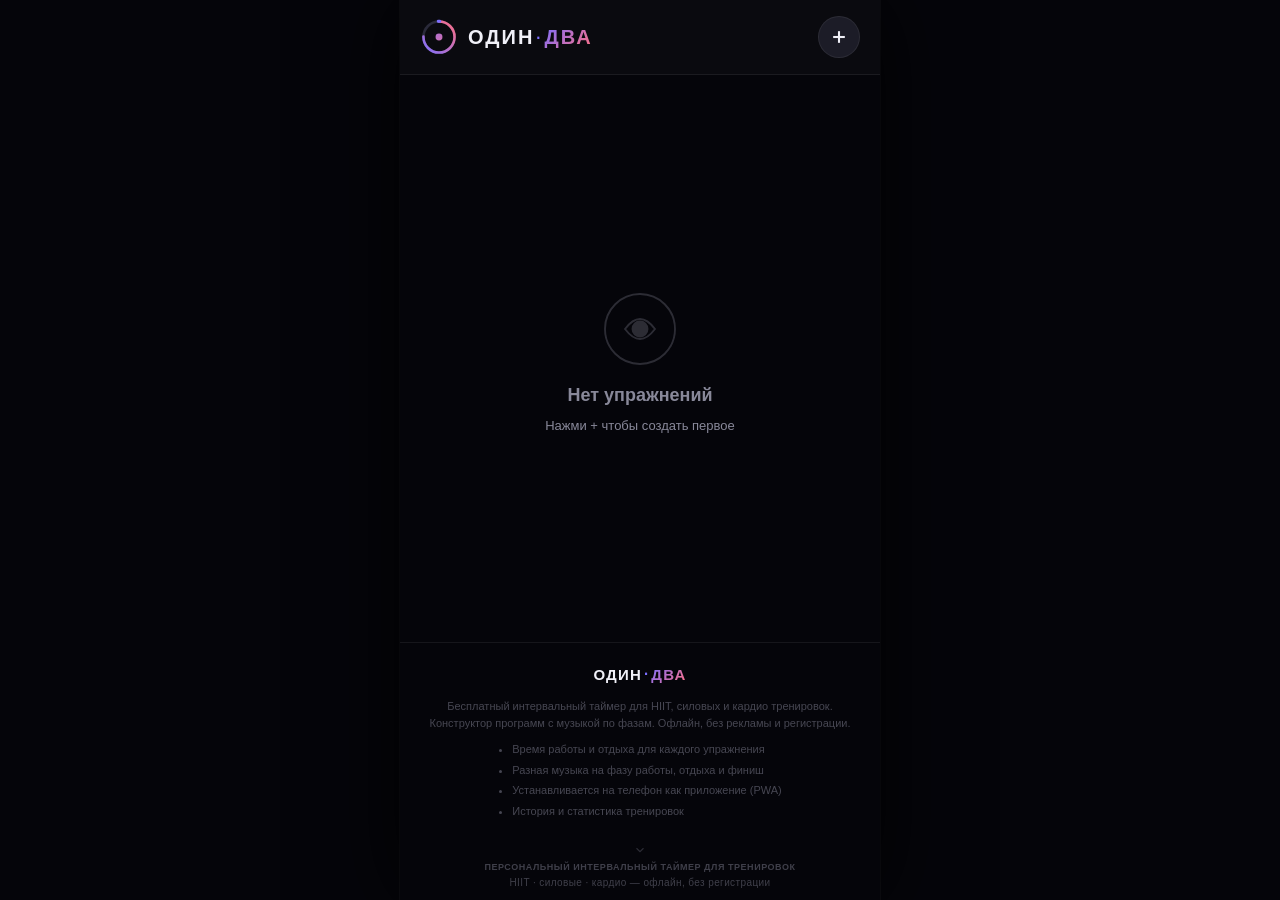
==== index.html @ 0f536227 "fix: bugfixes, SEO improvements, iOS audio — sw v46 SEO: - descriptive title tag with keywords - JSO" ====
<!DOCTYPE html>
<html lang="ru">
<head>
  <meta charset="UTF-8" />
  <meta name="viewport" content="width=device-width, initial-scale=1.0, viewport-fit=cover" />
  <meta name="theme-color" content="#0a0a0f" />
  <meta name="apple-mobile-web-app-capable" content="yes" />
  <meta name="apple-mobile-web-app-status-bar-style" content="black-translucent" />
  <meta name="apple-mobile-web-app-title" content="Один-Два" />
  <meta name="description" content="ОДИН·ДВА — интервальный таймер: один — работа, два — отдых. Конструктор программ HIIT, силовых и кардио, музыка по фазам, прогресс офлайн. Без рекламы и регистрации." />
  <meta name="google-site-verification" content="AfisqJqjGnzUTLMmmJNRxmtT5P44XOKwRR5N_WaB8mk" />
  <link rel="canonical" href="https://odin-dva.ru" />
  <!-- Open Graph -->
  <meta property="og:type" content="website" />
  <meta property="og:url" content="https://odin-dva.ru" />
  <meta property="og:site_name" content="ОДИН·ДВА" />
  <meta property="og:locale" content="ru_RU" />
  <meta property="og:title" content="ОДИН·ДВА — интервальный таймер" />
  <meta property="og:description" content="Один — работа, два — отдых. Конструктор HIIT, силовых и кардио тренировок с музыкой по фазам. Офлайн, без рекламы и регистрации." />
  <meta property="og:image" content="https://odin-dva.ru/icons/og-image.png" />
  <meta property="og:image:width" content="1200" />
  <meta property="og:image:height" content="630" />
  <meta property="og:image:alt" content="ОДИН·ДВА — интервальный таймер" />
  <!-- Twitter / X Card -->
  <meta name="twitter:card" content="summary_large_image" />
  <meta name="twitter:title" content="ОДИН·ДВА — интервальный таймер" />
  <meta name="twitter:description" content="Один — работа, два — отдых. Конструктор HIIT, силовых и кардио тренировок с музыкой по фазам. Без рекламы." />
  <meta name="twitter:image" content="https://odin-dva.ru/icons/og-image.png" />
  <title>ОДИН·ДВА — интервальный таймер для тренировок HIIT</title>
  <link rel="manifest" href="manifest.json" />
  <link rel="icon" type="image/svg+xml" href="icons/favicon.svg" />
  <link rel="icon" type="image/png" sizes="32x32" href="icons/favicon-32.png" />
  <link rel="apple-touch-icon" sizes="180x180" href="icons/icon-180.png" />
  <link rel="stylesheet" href="static/style.css" />
  <script type="application/ld+json">
  {
    "@context": "https://schema.org",
    "@type": "SoftwareApplication",
    "name": "ОДИН·ДВА",
    "alternateName": "Odin-Dva",
    "description": "Персональный интервальный таймер для HIIT, силовых и кардио тренировок. Конструктор программ с музыкой по фазам. Работает офлайн, без рекламы и регистрации.",
    "applicationCategory": "SportsApplication",
    "applicationSubCategory": "Fitness",
    "operatingSystem": "Web, iOS, Android",
    "offers": {
      "@type": "Offer",
      "price": "0",
      "priceCurrency": "RUB"
    },
    "url": "https://odin-dva.ru",
    "inLanguage": "ru",
    "featureList": [
      "Интервальный таймер HIIT",
      "Конструктор тренировок",
      "Музыка по фазам работы и отдыха",
      "Офлайн-режим без интернета",
      "История тренировок",
      "Без регистрации и рекламы"
    ]
  }
  </script>
  <!-- Google Analytics -->
  <script async src="https://www.googletagmanager.com/gtag/js?id=G-1D6J41RLMG"></script>
  <script>
    window.dataLayer = window.dataLayer || [];
    function gtag(){dataLayer.push(arguments);}
    gtag('js', new Date());
    gtag('config', 'G-1D6J41RLMG');
  </script>
</head>
<body>
<div id="app">

  <!-- SCREEN: Home -->
  <div id="screen-home" class="screen active">
    <header class="app-header">
      <div class="app-header-brand">
        <svg class="app-logo-svg" viewBox="0 0 44 44" fill="none" xmlns="http://www.w3.org/2000/svg">
          <!-- outer track -->
          <circle cx="22" cy="22" r="18" stroke="#2a2a3a" stroke-width="3"/>
          <!-- progress arc ~270deg, work color -->
          <circle cx="22" cy="22" r="18"
            stroke="url(#logoGrad)"
            stroke-width="3"
            stroke-linecap="round"
            stroke-dasharray="113.1 113.1"
            stroke-dashoffset="28.3"
            transform="rotate(-90 22 22)"/>
          <!-- center pulse dot -->
          <circle cx="22" cy="22" r="4" fill="url(#logoGrad)"/>
          <!-- crown notch -->
          <rect x="19.5" y="2" width="5" height="3.5" rx="1.5" fill="#7c6fff"/>
          <defs>
            <linearGradient id="logoGrad" x1="4" y1="4" x2="40" y2="40" gradientUnits="userSpaceOnUse">
              <stop offset="0%" stop-color="#7c6fff"/>
              <stop offset="100%" stop-color="#ff6f84"/>
            </linearGradient>
          </defs>
        </svg>
        <h1 class="app-title"><span class="title-one">ОДИН</span><span class="title-dot">·</span><span class="title-two">ДВА</span></h1>
      </div>
      <button class="btn-icon" id="btn-open-create" aria-label="Создать тренировку">
        <svg viewBox="0 0 24 24" fill="none" stroke="currentColor" stroke-width="2.5"><line x1="12" y1="5" x2="12" y2="19"/><line x1="5" y1="12" x2="19" y2="12"/></svg>
      </button>
    </header>

    <div id="workouts-list" class="workouts-list">
      <div class="empty-state" id="empty-state">
        <div class="empty-icon">
          <svg viewBox="0 0 64 64" fill="none" stroke="currentColor" stroke-width="1.5">
            <circle cx="32" cy="32" r="28"/>
            <path d="M20 32 Q32 16 44 32 Q32 48 20 32Z"/>
            <circle cx="32" cy="32" r="6" fill="currentColor"/>
          </svg>
        </div>
        <p>Нет упражнений</p>
        <span>Нажми + чтобы создать первое</span>
      </div>
    </div>
    <div id="install-banner" style="display:none">
      <svg viewBox="0 0 24 24" fill="none" stroke="currentColor" stroke-width="2" width="18" height="18" style="flex-shrink:0;color:var(--accent)"><rect x="2" y="3" width="20" height="14" rx="2"/><polyline points="8 21 12 17 16 21"/></svg>
      <span>Установить как приложение</span>
      <button id="install-btn">Установить</button>
      <button id="install-dismiss" aria-label="Закрыть">✕</button>
    </div>
    <footer class="home-tagline" id="home-tagline" role="button" aria-expanded="false" tabindex="0">
      <div class="tagline-body">
        <span class="tagline-logo-text"><span class="title-one">ОДИН</span><span class="title-dot">·</span><span class="title-two">ДВА</span></span>
        <p>Бесплатный интервальный таймер для HIIT, силовых и кардио тренировок. Конструктор программ с музыкой по фазам. Офлайн, без рекламы и регистрации.</p>
        <ul>
          <li>Время работы и отдыха для каждого упражнения</li>
          <li>Разная музыка на фазу работы, отдыха и финиш</li>
          <li>Устанавливается на телефон как приложение (PWA)</li>
          <li>История и статистика тренировок</li>
        </ul>
      </div>
      <div class="tagline-peek">
        <svg class="tagline-chevron" viewBox="0 0 24 24" fill="none" stroke="currentColor" stroke-width="2" width="14" height="14"><polyline points="18 15 12 9 6 15"/></svg>
        <span>Персональный интервальный таймер для тренировок</span>
        <span>HIIT&nbsp;·&nbsp;силовые&nbsp;·&nbsp;кардио&nbsp;—&nbsp;офлайн, без регистрации</span>
      </div>
    </footer>
  </div>

  <!-- Action sheet for + button -->
  <div class="sheet-overlay" id="settings-overlay" style="display:none">
    <div class="bottom-sheet" id="settings-sheet">
      <div class="sheet-handle"></div>
      <button class="sheet-btn" id="settings-new-workout">
        <svg viewBox="0 0 24 24" fill="none" stroke="currentColor" stroke-width="2" width="20" height="20"><line x1="12" y1="5" x2="12" y2="19"/><line x1="5" y1="12" x2="19" y2="12"/></svg>
        Новая тренировка
      </button>
      <button class="sheet-btn" id="settings-import">
        <svg viewBox="0 0 24 24" fill="none" stroke="currentColor" stroke-width="2" width="20" height="20"><path d="M21 15v4a2 2 0 0 1-2 2H5a2 2 0 0 1-2-2v-4"/><polyline points="7 10 12 15 17 10"/><line x1="12" y1="15" x2="12" y2="3"/></svg>
        Импорт тренировок
      </button>
      <input type="file" id="settings-import-file" accept=".json" style="display:none">
      <button class="sheet-btn sheet-btn-cancel" id="settings-cancel">Отмена</button>
    </div>
  </div>

  <!-- SCREEN: Detail -->
  <div id="screen-detail" class="screen">
    <header class="app-header">
      <button class="btn-back" id="btn-back-detail" aria-label="Назад">
        <svg viewBox="0 0 24 24" fill="none" stroke="currentColor" stroke-width="2.5"><polyline points="15 18 9 12 15 6"/></svg>
      </button>
      <h2 id="detail-title">Упражнение</h2>
      <button class="btn-icon" id="btn-detail-gear" aria-label="Настройки">
        <svg viewBox="0 0 24 24" fill="none" stroke="currentColor" stroke-width="2">
          <circle cx="12" cy="12" r="3"/>
          <path d="M19.4 15a1.65 1.65 0 0 0 .33 1.82l.06.06a2 2 0 0 1-2.83 2.83l-.06-.06a1.65 1.65 0 0 0-1.82-.33 1.65 1.65 0 0 0-1 1.51V21a2 2 0 0 1-4 0v-.09A1.65 1.65 0 0 0 9 19.4a1.65 1.65 0 0 0-1.82.33l-.06.06a2 2 0 0 1-2.83-2.83l.06-.06A1.65 1.65 0 0 0 4.68 15a1.65 1.65 0 0 0-1.51-1H3a2 2 0 0 1 0-4h.09A1.65 1.65 0 0 0 4.6 9a1.65 1.65 0 0 0-.33-1.82l-.06-.06a2 2 0 0 1 2.83-2.83l.06.06A1.65 1.65 0 0 0 9 4.68a1.65 1.65 0 0 0 1-1.51V3a2 2 0 0 1 4 0v.09a1.65 1.65 0 0 0 1 1.51 1.65 1.65 0 0 0 1.82-.33l.06-.06a2 2 0 0 1 2.83 2.83l-.06.06A1.65 1.65 0 0 0 19.4 9a1.65 1.65 0 0 0 1.51 1H21a2 2 0 0 1 0 4h-.09a1.65 1.65 0 0 0-1.51 1z"/>
        </svg>
      </button>
    </header>

    <div class="detail-scroll">
      <div class="detail-section-label">Упражнения</div>
      <div id="detail-exercises" class="detail-exercises"></div>
    </div>

    <div class="detail-footer">
      <button class="btn-start" id="btn-start-workout">
        <svg viewBox="0 0 24 24" fill="currentColor" width="22" height="22"><polygon points="5 3 19 12 5 21 5 3"/></svg>
        Начать
      </button>
    </div>
  </div>

  <!-- BOTTOM SHEET: Gear menu -->
  <div class="sheet-overlay" id="sheet-overlay" style="display:none">
    <div class="bottom-sheet" id="bottom-sheet">
      <div class="sheet-handle"></div>
      <button class="sheet-btn" id="sheet-edit">
        <svg viewBox="0 0 24 24" fill="none" stroke="currentColor" stroke-width="2" width="20" height="20"><path d="M11 4H4a2 2 0 0 0-2 2v14a2 2 0 0 0 2 2h14a2 2 0 0 0 2-2v-7"/><path d="M18.5 2.5a2.121 2.121 0 0 1 3 3L12 15l-4 1 1-4 9.5-9.5z"/></svg>
        Редактировать
      </button>
      <button class="sheet-btn" id="sheet-duplicate">
        <svg viewBox="0 0 24 24" fill="none" stroke="currentColor" stroke-width="2" width="20" height="20"><rect x="9" y="9" width="13" height="13" rx="2"/><path d="M5 15H4a2 2 0 0 1-2-2V4a2 2 0 0 1 2-2h9a2 2 0 0 1 2 2v1"/></svg>
        Дублировать
      </button>
      <button class="sheet-btn" id="sheet-share">
        <svg viewBox="0 0 24 24" fill="none" stroke="currentColor" stroke-width="2" width="20" height="20"><circle cx="18" cy="5" r="3"/><circle cx="6" cy="12" r="3"/><circle cx="18" cy="19" r="3"/><line x1="8.59" y1="13.51" x2="15.42" y2="17.49"/><line x1="15.41" y1="6.51" x2="8.59" y2="10.49"/></svg>
        Поделиться
      </button>
      <button class="sheet-btn" id="sheet-export">
        <svg viewBox="0 0 24 24" fill="none" stroke="currentColor" stroke-width="2" width="20" height="20"><path d="M21 15v4a2 2 0 0 1-2 2H5a2 2 0 0 1-2-2v-4"/><polyline points="17 8 12 3 7 8"/><line x1="12" y1="3" x2="12" y2="15"/></svg>
        Экспортировать
      </button>
      <button class="sheet-btn sheet-btn-danger" id="sheet-delete">
        <svg viewBox="0 0 24 24" fill="none" stroke="currentColor" stroke-width="2" width="20" height="20"><polyline points="3 6 5 6 21 6"/><path d="M19 6l-1 14H6L5 6"/><path d="M10 11v6M14 11v6"/></svg>
        Удалить тренировку
      </button>
      <button class="sheet-btn sheet-btn-cancel" id="sheet-cancel">Отмена</button>
    </div>
  </div>

  <!-- SCREEN: Create Workout -->
  <div id="screen-create" class="screen">
    <header class="app-header">
      <button class="btn-back" id="btn-back-create" aria-label="Назад">
        <svg viewBox="0 0 24 24" fill="none" stroke="currentColor" stroke-width="2.5"><polyline points="15 18 9 12 15 6"/></svg>
      </button>
      <h2 id="create-screen-title">Новая тренировка</h2>
      <button class="btn-text" id="btn-save-workout">Сохранить</button>
    </header>

    <div class="form-scroll">
      <div class="form-section">
        <label class="form-label">Название тренировки</label>
        <input type="text" id="workout-name" class="form-input" placeholder="Например: Утренняя зарядка" />
      </div>

      <div class="form-section">
        <div class="section-header">
          <label class="form-label">Упражнения</label>
          <button class="btn-small" id="btn-add-exercise">+ Добавить</button>
        </div>
        <div id="exercises-list" class="exercises-list">
          <!-- динамически -->
        </div>
      </div>

      <div class="form-section">
        <label class="form-label">Время</label>
        <div class="timer-settings">
          <div class="setting-row">
            <span>Подготовка</span>
            <div class="stepper">
              <button class="step-btn" data-target="prepTime" data-dir="-1">−</button>
              <span id="val-prepTime">3</span>
              <button class="step-btn" data-target="prepTime" data-dir="1">+</button>
            </div>
          </div>
        </div>
      </div>

      <div class="form-section">
        <div class="music-section-hdr">
          <span class="form-label">Музыка</span>
          <span class="toggle-beep-label">Только бип</span>
          <label class="toggle-switch" title="Только бип">
            <input type="checkbox" id="music-disabled-toggle">
            <span class="toggle-knob"></span>
          </label>
        </div>
        <div class="music-phases" id="music-phases-wrap">

          <div class="music-phase-row">
            <span class="music-phase-label">Работа</span>
            <div class="music-picker">
              <label class="music-pick-btn" for="music-file-input-work">
                <svg viewBox="0 0 24 24" fill="none" stroke="currentColor" stroke-width="2" width="16" height="16"><path d="M21 15v4a2 2 0 0 1-2 2H5a2 2 0 0 1-2-2v-4"/><polyline points="17 8 12 3 7 8"/><line x1="12" y1="3" x2="12" y2="15"/></svg>
                Файл
              </label>
              <input type="file" id="music-file-input-work" accept="audio/*" style="display:none" />
              <div class="music-track-info" id="music-track-info-work" style="display:none">
                <button class="music-preview-btn" id="music-preview-btn-work" aria-label="Прослушать">
                  <svg class="icon-play" viewBox="0 0 24 24" fill="currentColor" width="14" height="14"><polygon points="5 3 19 12 5 21 5 3"/></svg>
                  <svg class="icon-stop" viewBox="0 0 24 24" fill="currentColor" width="14" height="14" style="display:none"><rect x="4" y="4" width="16" height="16" rx="2"/></svg>
                </button>
                <span id="music-track-name-work"></span>
                <button class="music-remove-btn" id="music-remove-btn-work" aria-label="Удалить музыку">✕</button>
              </div>
            </div>
            <button class="music-phase-mute" id="music-mute-work" title="Тишина на этой фазе" aria-label="Тишина">
              <svg class="icon-sound" viewBox="0 0 24 24" fill="none" stroke="currentColor" stroke-width="2" width="16" height="16"><polygon points="11 5 6 9 2 9 2 15 6 15 11 19 11 5"/><path d="M15.54 8.46a5 5 0 0 1 0 7.07"/></svg>
              <svg class="icon-mute" viewBox="0 0 24 24" fill="none" stroke="currentColor" stroke-width="2" width="16" height="16"><polygon points="11 5 6 9 2 9 2 15 6 15 11 19 11 5"/><line x1="23" y1="9" x2="17" y2="15"/><line x1="17" y1="9" x2="23" y2="15"/></svg>
            </button>
          </div>

          <div class="music-phase-row">
            <span class="music-phase-label">Отдых</span>
            <div class="music-picker">
              <label class="music-pick-btn" for="music-file-input-rest">
                <svg viewBox="0 0 24 24" fill="none" stroke="currentColor" stroke-width="2" width="16" height="16"><path d="M21 15v4a2 2 0 0 1-2 2H5a2 2 0 0 1-2-2v-4"/><polyline points="17 8 12 3 7 8"/><line x1="12" y1="3" x2="12" y2="15"/></svg>
                Файл
              </label>
              <input type="file" id="music-file-input-rest" accept="audio/*" style="display:none" />
              <div class="music-track-info" id="music-track-info-rest" style="display:none">
                <button class="music-preview-btn" id="music-preview-btn-rest" aria-label="Прослушать">
                  <svg class="icon-play" viewBox="0 0 24 24" fill="currentColor" width="14" height="14"><polygon points="5 3 19 12 5 21 5 3"/></svg>
                  <svg class="icon-stop" viewBox="0 0 24 24" fill="currentColor" width="14" height="14" style="display:none"><rect x="4" y="4" width="16" height="16" rx="2"/></svg>
                </button>
                <span id="music-track-name-rest"></span>
                <button class="music-remove-btn" id="music-remove-btn-rest" aria-label="Удалить музыку">✕</button>
              </div>
            </div>
            <button class="music-phase-mute" id="music-mute-rest" title="Тишина на этой фазе" aria-label="Тишина">
              <svg class="icon-sound" viewBox="0 0 24 24" fill="none" stroke="currentColor" stroke-width="2" width="16" height="16"><polygon points="11 5 6 9 2 9 2 15 6 15 11 19 11 5"/><path d="M15.54 8.46a5 5 0 0 1 0 7.07"/></svg>
              <svg class="icon-mute" viewBox="0 0 24 24" fill="none" stroke="currentColor" stroke-width="2" width="16" height="16"><polygon points="11 5 6 9 2 9 2 15 6 15 11 19 11 5"/><line x1="23" y1="9" x2="17" y2="15"/><line x1="17" y1="9" x2="23" y2="15"/></svg>
            </button>
          </div>

          <div class="music-phase-row">
            <span class="music-phase-label">Финиш</span>
            <div class="music-picker">
              <label class="music-pick-btn" for="music-file-input-fin">
                <svg viewBox="0 0 24 24" fill="none" stroke="currentColor" stroke-width="2" width="16" height="16"><path d="M21 15v4a2 2 0 0 1-2 2H5a2 2 0 0 1-2-2v-4"/><polyline points="17 8 12 3 7 8"/><line x1="12" y1="3" x2="12" y2="15"/></svg>
                Файл
              </label>
              <input type="file" id="music-file-input-fin" accept="audio/*" style="display:none" />
              <div class="music-track-info" id="music-track-info-fin" style="display:none">
                <button class="music-preview-btn" id="music-preview-btn-fin" aria-label="Прослушать">
                  <svg class="icon-play" viewBox="0 0 24 24" fill="currentColor" width="14" height="14"><polygon points="5 3 19 12 5 21 5 3"/></svg>
                  <svg class="icon-stop" viewBox="0 0 24 24" fill="currentColor" width="14" height="14" style="display:none"><rect x="4" y="4" width="16" height="16" rx="2"/></svg>
                </button>
                <span id="music-track-name-fin"></span>
                <button class="music-remove-btn" id="music-remove-btn-fin" aria-label="Удалить музыку">✕</button>
              </div>
            </div>
            <button class="music-phase-mute" id="music-mute-fin" title="Тишина на этой фазе" aria-label="Тишина">
              <svg class="icon-sound" viewBox="0 0 24 24" fill="none" stroke="currentColor" stroke-width="2" width="16" height="16"><polygon points="11 5 6 9 2 9 2 15 6 15 11 19 11 5"/><path d="M15.54 8.46a5 5 0 0 1 0 7.07"/></svg>
              <svg class="icon-mute" viewBox="0 0 24 24" fill="none" stroke="currentColor" stroke-width="2" width="16" height="16"><polygon points="11 5 6 9 2 9 2 15 6 15 11 19 11 5"/><line x1="23" y1="9" x2="17" y2="15"/><line x1="17" y1="9" x2="23" y2="15"/></svg>
            </button>
          </div>

        </div>
      </div>

    </div>
  </div>

  <!-- SCREEN: Timer -->
  <div id="screen-timer" class="screen">
    <header class="timer-header">
      <button class="btn-back btn-back-timer" id="btn-stop-timer" aria-label="Стоп">
        <svg viewBox="0 0 24 24" fill="none" stroke="currentColor" stroke-width="2.5"><polyline points="15 18 9 12 15 6"/></svg>
      </button>
      <h2 id="timer-workout-name">Тренировка</h2>
      <div class="timer-progress-text" id="timer-round-label">Раунд 1/5</div>
    </header>

    <!-- Center zone -->
    <div class="timer-center">

    <!-- Exercise label -->
    <div class="exercise-label" id="exercise-label">
      <span id="exercise-name">Приседания</span>
      <span class="phase-badge" id="phase-badge">РАБОТА</span>
    </div>

    <!-- Interval dots -->
    <div class="intervals-track" id="intervals-track">
      <!-- динамически -->
    </div>

    <!-- Main circle tap area -->
    <div class="circle-container" id="circle-tap" role="button" aria-label="Tap to start/stop">
      <svg class="circle-svg" viewBox="0 0 280 280" id="circle-svg">
        <!-- Background track -->
        <circle class="circle-bg" cx="140" cy="140" r="120"/>
        <!-- Progress arc -->
        <circle class="circle-progress" id="circle-progress" cx="140" cy="140" r="120"
          stroke-dasharray="753.98"
          stroke-dashoffset="753.98"
          transform="rotate(-90 140 140)"/>
        <!-- Pulse ring -->
        <circle class="circle-pulse" id="circle-pulse" cx="140" cy="140" r="120"/>
      </svg>

      <div class="circle-content">
        <div class="circle-time" id="circle-time">TAP</div>
        <div class="circle-sub" id="circle-sub">чтобы начать</div>
      </div>
    </div> <!-- /.circle-container -->

    </div> <!-- /.timer-center -->

    <!-- Skip button -->
    <div class="timer-skip-wrap" id="timer-skip-wrap" style="display:none">
      <button class="btn-skip-phase" id="btn-skip-phase" aria-label="Следующий интервал">
        <svg viewBox="0 0 24 24" fill="currentColor" width="28" height="28"><path d="M6 18l8.5-6L6 6v12zm2-8.14L11.03 12 8 14.14V9.86zM16 6h2v12h-2z"/></svg>
      </button>
    </div>

    <!-- Prep overlay -->
    <div class="prep-overlay" id="prep-overlay" style="display:none">
      <div class="prep-count" id="prep-count">3</div>
      <div class="prep-label">ГОТОВЬСЯ</div>
    </div>
  </div>

  <!-- SCREEN: Results -->
  <div id="screen-results" class="screen">
    <div class="results-container">
      <div class="confetti-area" id="confetti-area"></div>

      <div class="trophy-icon">🏆</div>
      <h2 class="results-title">Отлично!</h2>
      <p class="results-subtitle" id="results-subtitle">Тренировка завершена</p>

      <div class="results-stats">
        <div class="stat-card">
          <span class="stat-value" id="res-exercises">0</span>
          <span class="stat-label">Упражнений</span>
        </div>
        <div class="stat-card">
          <span class="stat-value" id="res-time">0:00</span>
          <span class="stat-label">Время</span>
        </div>
      </div>

      <div class="results-log" id="results-log">
        <!-- лог интервалов -->
      </div>

      <button class="btn-primary" id="btn-results-home">На главную</button>
    </div>
  </div>

  <!-- SCREEN: Progress Detail -->
  <div id="screen-progress-detail" class="screen">
    <header class="app-header">
      <button class="btn-back" id="btn-back-progress" aria-label="Назад">
        <svg viewBox="0 0 24 24" fill="none" stroke="currentColor" stroke-width="2.5"><polyline points="15 18 9 12 15 6"/></svg>
      </button>
      <div class="pdet-header-title">
        <span id="pdet-header-icon">💪</span>
        <span id="pdet-header-name">Тренировка</span>
      </div>
      <div style="width:40px"></div>
    </header>
    <div class="pdet-scroll">
      <div class="pdet-summary-row">
        <div class="pdet-sum-item">
          <span class="pdet-sum-value" id="pdet-sum-sessions">0</span>
          <span class="pdet-sum-label">сессий</span>
        </div>
        <div class="pdet-sum-divider"></div>
        <div class="pdet-sum-item">
          <span class="pdet-sum-value" id="pdet-sum-time">—</span>
          <span class="pdet-sum-label">итого</span>
        </div>
        <div class="pdet-sum-divider"></div>
        <div class="pdet-sum-item">
          <span class="pdet-sum-value" id="pdet-sum-ex">0</span>
          <span class="pdet-sum-label">упражнений</span>
        </div>
      </div>

      <div class="pdet-table-wrap">
        <table class="pdet-table">
          <thead>
            <tr>
              <th>Дата</th>
              <th class="pdet-th-num">Время</th>
              <th class="pdet-th-num">Упр.</th>
              <th class="pdet-th-del"></th>
            </tr>
          </thead>
          <tbody id="pdet-tbody"></tbody>
        </table>
      </div>
    </div>
  </div>

  <!-- TICK FLASH -->
  <div id="tick-flash"></div>

  <!-- CONFIRM DIALOG -->
  <div class="confirm-overlay" id="confirm-overlay" style="display:none">
    <div class="confirm-dialog">
      <p class="confirm-msg" id="confirm-msg">Удалить?</p>
      <div class="confirm-actions">
        <button class="confirm-btn-cancel" id="confirm-cancel">Отмена</button>
        <button class="confirm-btn-ok" id="confirm-ok">Удалить</button>
      </div>
    </div>
  </div>

</div>
  <div id="toast" aria-live="polite"></div>

  <noscript>
    <p>ОДИН·ДВА — интервальный таймер для HIIT и силовых тренировок. Офлайн, без рекламы. Сайт: https://odin-dva.ru</p>
  </noscript>

  <script src="static/app.js"></script>
  <script>
    (function () {
      var footer = document.getElementById('home-tagline');
      var closeTimer;

      function openTagline() {
        footer.classList.add('open');
        footer.setAttribute('aria-expanded', 'true');
        clearTimeout(closeTimer);
        closeTimer = setTimeout(closeTagline, 9000);
      }

      function closeTagline() {
        footer.classList.remove('open');
        footer.setAttribute('aria-expanded', 'false');
      }

      footer.addEventListener('click', function () {
        if (footer.classList.contains('open')) {
          clearTimeout(closeTimer);
          closeTagline();
        } else {
          openTagline();
        }
      });

      footer.addEventListener('keydown', function (e) {
        if (e.key === 'Enter' || e.key === ' ') { e.preventDefault(); footer.click(); }
      });

      if (!localStorage.getItem('tagline-seen')) {
        localStorage.setItem('tagline-seen', '1');
        setTimeout(openTagline, 900);
      }
    })();
  </script>
</body>
</html>
---- static/style.css ----
/* ===== RESET & BASE ===== */
*, *::before, *::after { box-sizing: border-box; margin: 0; padding: 0; }

:root {
  --bg: #0a0a0f;
  --surface: #13131a;
  --surface2: #1c1c27;
  --border: #ffffff12;
  --accent: #7c6fff;
  --accent2: #ff6f84;
  --work-color: #7c6fff;
  --rest-color: #4ecdc4;
  --prep-color: #ff8c42;
  --text: #f0f0f8;
  --text-muted: #888899;
  --radius: 16px;
  --safe-top: env(safe-area-inset-top, 0px);
  --safe-bottom: env(safe-area-inset-bottom, 0px);
}

html, body {
  height: 100%;
  background: var(--bg);
  color: var(--text);
  font-family: -apple-system, BlinkMacSystemFont, 'Segoe UI', sans-serif;
  overflow: hidden;
  -webkit-tap-highlight-color: transparent;
  user-select: none;
}

/* ===== APP CONTAINER ===== */
#app {
  position: fixed;
  top: 0;
  bottom: 0;
  left: 50%;
  transform: translateX(-50%);
  width: 100%;
  max-width: 480px;
  overflow: hidden;
}

/* ===== SCREENS ===== */
.screen {
  position: absolute;
  inset: 0;
  display: flex;
  flex-direction: column;
  padding-top: var(--safe-top);
  padding-bottom: var(--safe-bottom);
  transform: translateX(100%);
  opacity: 0;
  transition: transform 0.38s cubic-bezier(0.4, 0, 0.2, 1), opacity 0.38s ease;
  pointer-events: none;
  overflow: hidden;
}

.screen.active {
  transform: translateX(0);
  opacity: 1;
  pointer-events: all;
}

.screen.slide-out {
  transform: translateX(-40%);
  opacity: 0;
}

/* ===== HEADER ===== */
.app-header {
  display: flex;
  align-items: center;
  justify-content: space-between;
  padding: 16px 20px;
  background: var(--bg);
  border-bottom: 1px solid var(--border);
  flex-shrink: 0;
  gap: 12px;
}

.app-header-brand {
  display: flex;
  align-items: center;
  gap: 10px;
}

.app-logo-svg {
  width: 38px;
  height: 38px;
  flex-shrink: 0;
}

/* kept for other screens that still use .app-title */
.app-title {
  font-size: 20px;
  font-weight: 900;
  letter-spacing: 2px;
  line-height: 1;
}
.title-one { color: var(--text); }
.title-dot {
  color: var(--accent);
  font-weight: 300;
  margin: 0 1px;
  font-size: 22px;
}
.title-two {
  background: linear-gradient(135deg, var(--accent), var(--accent2));
  -webkit-background-clip: text;
  -webkit-text-fill-color: transparent;
  background-clip: text;
}

.btn-icon {
  background: var(--surface2);
  border: 1px solid var(--border);
  color: var(--text);
  width: 42px;
  height: 42px;
  border-radius: 50%;
  display: flex;
  align-items: center;
  justify-content: center;
  cursor: pointer;
  transition: background 0.2s, transform 0.15s;
  flex-shrink: 0;
}

.btn-icon:active { transform: scale(0.9); }
.btn-icon svg { width: 20px; height: 20px; }

.btn-back {
  background: none;
  border: none;
  color: var(--text-muted);
  cursor: pointer;
  padding: 6px;
  border-radius: 8px;
  display: flex;
  align-items: center;
  transition: color 0.2s, transform 0.15s;
}
.btn-back:active { transform: scale(0.9); }
.btn-back svg { width: 24px; height: 24px; }

.btn-text {
  background: var(--accent);
  border: none;
  color: #fff;
  font-size: 14px;
  font-weight: 700;
  padding: 8px 16px;
  border-radius: 20px;
  cursor: pointer;
  transition: opacity 0.2s, transform 0.15s;
  letter-spacing: 0.3px;
}
.btn-text:active { transform: scale(0.95); opacity: 0.85; }

/* ===== HOME ===== */
.workouts-list {
  flex: 1;
  overflow-y: auto;
  padding: 16px;
  -webkit-overflow-scrolling: touch;
}

.empty-state {
  display: flex;
  flex-direction: column;
  align-items: center;
  justify-content: center;
  height: 60vh;
  gap: 12px;
  color: var(--text-muted);
}

.empty-icon svg {
  width: 80px;
  height: 80px;
  opacity: 0.3;
}

.empty-state p { font-size: 18px; font-weight: 600; color: var(--text-muted); }
.empty-state span { font-size: 13px; }

/* ===== INSTALL BANNER ===== */
/* ===== TOAST ===== */
#toast {
  position: fixed;
  bottom: calc(var(--safe-bottom) + 80px);
  left: 50%;
  transform: translateX(-50%) translateY(20px);
  background: var(--surface);
  border: 1px solid var(--border);
  border-radius: 12px;
  padding: 10px 18px;
  font-size: 13px;
  font-weight: 600;
  color: var(--text);
  white-space: nowrap;
  pointer-events: none;
  opacity: 0;
  transition: opacity 0.22s ease, transform 0.22s ease;
  z-index: 9999;
  box-shadow: 0 4px 20px rgba(0,0,0,0.35);
}
#toast.toast-show {
  opacity: 1;
  transform: translateX(-50%) translateY(0);
}

/* ===== MUSIC PHASE MUTE ===== */
.music-phase-mute {
  background: none;
  border: 1px solid var(--border);
  border-radius: 8px;
  padding: 7px 9px;
  cursor: pointer;
  color: var(--text-muted);
  display: flex;
  align-items: center;
  flex-shrink: 0;
  transition: border-color 0.15s, color 0.15s, background 0.15s;
}
.music-phase-mute .icon-mute { display: none; }
.music-phase-mute.muted {
  border-color: var(--accent2);
  color: var(--accent2);
  background: rgba(255,82,82,0.08);
}
.music-phase-mute.muted .icon-sound { display: none; }
.music-phase-mute.muted .icon-mute  { display: block; }

#install-banner {
  display: flex;
  align-items: center;
  gap: 10px;
  padding: 10px 16px;
  background: var(--surface);
  border-top: 1px solid var(--border);
  flex-shrink: 0;
}
#install-banner span {
  flex: 1;
  font-size: 13px;
  font-weight: 600;
  color: var(--text);
}
#install-btn {
  background: var(--accent);
  color: #fff;
  border: none;
  border-radius: 8px;
  padding: 7px 13px;
  font-size: 13px;
  font-weight: 700;
  cursor: pointer;
  white-space: nowrap;
}
#install-btn:active { opacity: 0.85; }
#install-dismiss {
  background: none;
  border: none;
  color: var(--text-muted);
  font-size: 17px;
  line-height: 1;
  cursor: pointer;
  padding: 4px;
  opacity: 0.6;
}

/* ===== HOME TAGLINE ===== */
.home-tagline {
  flex-shrink: 0;
  border-top: 1px solid var(--border);
  cursor: pointer;
  -webkit-tap-highlight-color: transparent;
}

/* expandable body — hidden by default */
.tagline-body {
  max-height: 0;
  overflow: hidden;
  transition: max-height 0.45s ease;
  padding: 0 16px;
  color: rgba(136, 136, 153, 0.5);
  font-size: 11px;
  line-height: 1.6;
  text-align: center;
}
.home-tagline.open .tagline-body {
  max-height: 320px;
}
.tagline-logo-text {
  display: block;
  margin: 12px 0 8px;
  font-size: 15px;
  font-weight: 700;
  letter-spacing: 0.08em;
}
.tagline-body p {
  margin: 0 0 8px;
}
.tagline-body ul {
  display: inline-block;
  margin: 0 0 12px;
  padding-left: 14px;
  text-align: left;
}
.tagline-body li { margin-bottom: 3px; }

/* always-visible peek row */
.tagline-peek {
  display: flex;
  flex-direction: column;
  align-items: center;
  gap: 2px;
  padding: 8px 16px calc(10px + var(--safe-bottom));
  text-align: center;
}
.tagline-peek span {
  font-size: 10px;
  color: rgba(136, 136, 153, 0.45);
  letter-spacing: 0.04em;
  line-height: 1.4;
  user-select: none;
}
.tagline-peek span:first-of-type {
  font-weight: 600;
  letter-spacing: 0.06em;
  text-transform: uppercase;
  font-size: 9px;
}
.tagline-chevron {
  color: rgba(136, 136, 153, 0.3);
  transition: transform 0.35s ease;
  margin-bottom: 2px;
}
.home-tagline.open .tagline-chevron {
  transform: rotate(180deg);
}

.workout-card {
  background: var(--surface);
  border: 1px solid var(--border);
  border-radius: var(--radius);
  padding: 16px;
  margin-bottom: 12px;
  display: flex;
  align-items: center;
  gap: 14px;
  cursor: pointer;
  transition: background 0.2s, transform 0.15s;
  animation: slideUp 0.35s cubic-bezier(0.4,0,0.2,1) both;
}

.workout-card:active { transform: scale(0.98); background: var(--surface2); }

@keyframes slideUp {
  from { opacity: 0; transform: translateY(20px); }
  to   { opacity: 1; transform: translateY(0); }
}

.workout-card-icon {
  width: 48px;
  height: 48px;
  border-radius: 14px;
  background: linear-gradient(135deg, var(--accent) 0%, var(--accent2) 100%);
  display: flex;
  align-items: center;
  justify-content: center;
  color: white;
  flex-shrink: 0;
}

.workout-card-info { flex: 1; min-width: 0; }
.workout-card-name { font-weight: 700; font-size: 16px; margin-bottom: 4px; white-space: nowrap; overflow: hidden; text-overflow: ellipsis; }
.workout-card-meta { font-size: 12px; color: var(--text-muted); }

.workout-card-arrow { color: var(--text-muted); }
.workout-card-arrow svg { width: 18px; height: 18px; }

.card-actions {
  display: flex;
  gap: 8px;
  flex-shrink: 0;
}

.btn-card-del {
  background: none;
  border: none;
  color: var(--accent2);
  opacity: 0.6;
  cursor: pointer;
  padding: 4px;
  border-radius: 6px;
}
.btn-card-del:active { opacity: 1; }
.btn-card-del svg { width: 18px; height: 18px; }

/* ===== CREATE FORM ===== */
.form-scroll {
  flex: 1;
  overflow-y: auto;
  padding: 20px 16px;
  overscroll-behavior: contain;
}

.form-section { margin-bottom: 28px; }

.form-label {
  display: block;
  font-size: 11px;
  font-weight: 700;
  letter-spacing: 1px;
  text-transform: uppercase;
  color: var(--text-muted);
  margin-bottom: 10px;
}

.form-input {
  width: 100%;
  background: var(--surface);
  border: 1px solid var(--border);
  border-radius: var(--radius);
  color: var(--text);
  font-size: 16px;
  padding: 14px 16px;
  outline: none;
  transition: border-color 0.2s;
  -webkit-appearance: none;
}

.form-input:focus { border-color: var(--accent); }
.form-input::placeholder { color: var(--text-muted); }

.section-header {
  display: flex;
  align-items: center;
  justify-content: space-between;
  margin-bottom: 10px;
}

.btn-small {
  background: var(--surface2);
  border: 1px solid var(--border);
  color: var(--accent);
  font-size: 13px;
  font-weight: 700;
  padding: 6px 14px;
  border-radius: 20px;
  cursor: pointer;
  transition: background 0.2s;
}
.btn-small:active { background: var(--accent); color: #fff; }

.exercises-list { display: flex; flex-direction: column; gap: 10px; }

.exercise-item {
  display: flex;
  flex-direction: column;
  gap: 8px;
  background: var(--surface);
  border: 1px solid var(--border);
  border-radius: 12px;
  padding: 10px 12px;
  animation: slideUp 0.3s cubic-bezier(0.4,0,0.2,1) both;
}

.ex-header {
  display: flex;
  align-items: center;
  gap: 10px;
}

.ex-drag-handle {
  display: flex;
  align-items: center;
  color: var(--text-muted);
  opacity: 0.4;
  cursor: grab;
  padding: 4px 2px;
  flex-shrink: 0;
  touch-action: none;
}
.ex-drag-handle:active { cursor: grabbing; opacity: 0.8; }

.exercise-item.ex-dragging {
  opacity: 0.75;
  box-shadow: 0 8px 24px rgba(0,0,0,0.5);
  border-color: var(--accent);
  background: var(--surface2);
  z-index: 10;
  position: relative;
}

.ex-timings {
  display: flex;
  flex-direction: column;
  gap: 0;
  padding-left: 38px;
  border-top: 1px solid var(--border);
  margin-top: 4px;
}

.ex-timing-row {
  display: flex;
  align-items: center;
  justify-content: space-between;
  padding: 8px 0;
  border-bottom: 1px solid var(--border);
  font-size: 15px;
}

.ex-timing-row:last-child { border-bottom: none; }

.ex-dur-label {
  font-size: 14px;
  color: var(--text-muted);
  flex: 1;
}

.exercise-num {
  width: 28px;
  height: 28px;
  background: var(--accent);
  border-radius: 50%;
  display: flex;
  align-items: center;
  justify-content: center;
  font-size: 12px;
  font-weight: 800;
  flex-shrink: 0;
}

.exercise-input {
  flex: 1;
  background: none;
  border: none;
  color: var(--text);
  font-size: 15px;
  outline: none;
}
.exercise-input::placeholder { color: var(--text-muted); }

.btn-del-exercise {
  background: none;
  border: none;
  color: var(--text-muted);
  cursor: pointer;
  padding: 4px;
  flex-shrink: 0;
}
.btn-del-exercise svg { width: 16px; height: 16px; }

/* Per-exercise duration stepper */
.exercise-dur {
  display: flex;
  align-items: center;
  gap: 14px;
  flex-shrink: 0;
  min-width: 130px;
  justify-content: flex-end;
}
.ex-dur-btn {
  width: 34px;
  height: 34px;
  background: var(--surface2);
  border: 1px solid var(--border);
  color: var(--text);
  font-size: 20px;
  border-radius: 50%;
  display: flex;
  align-items: center;
  justify-content: center;
  cursor: pointer;
  transition: background 0.15s, transform 0.1s;
  font-weight: 300;
  line-height: 1;
  flex-shrink: 0;
}
.ex-dur-btn:active { transform: scale(0.88); background: var(--accent); }
.ex-dur-val,
.ex-rest-val {
  font-size: 18px;
  font-weight: 700;
  color: var(--text);
  width: 44px;
  text-align: center;
  background: none;
  border: none;
  border-bottom: 2px solid transparent;
  outline: none;
  padding: 2px 0;
  cursor: text;
  touch-action: manipulation;
  -moz-appearance: textfield;
  transition: border-color 0.15s;
}
.ex-dur-val::-webkit-outer-spin-button,
.ex-dur-val::-webkit-inner-spin-button,
.ex-rest-val::-webkit-outer-spin-button,
.ex-rest-val::-webkit-inner-spin-button { -webkit-appearance: none; margin: 0; }
.ex-dur-val:focus,
.ex-rest-val:focus {
  border-bottom-color: var(--accent);
  color: var(--accent);
}

/* Inline number input — появляется при longpress на цифре */
.ex-dur-inline-input {
  font-size: 18px;
  font-weight: 700;
  color: var(--text);
  width: 54px;
  text-align: center;
  background: var(--surface2);
  border: 2px solid var(--accent);
  border-radius: 8px;
  padding: 3px 4px;
  outline: none;
  -moz-appearance: textfield;
  animation: durInputPop 0.15s ease;
}
.ex-dur-inline-input::-webkit-outer-spin-button,
.ex-dur-inline-input::-webkit-inner-spin-button { -webkit-appearance: none; margin: 0; }
@keyframes durInputPop {
  from { transform: scale(0.7); opacity: 0; }
  to   { transform: scale(1);   opacity: 1; }
}

/* ===== TIMER SETTINGS ===== */
.timer-settings {
  background: var(--surface);
  border: 1px solid var(--border);
  border-radius: var(--radius);
  overflow: hidden;
}

.setting-row {
  display: flex;
  align-items: center;
  justify-content: space-between;
  padding: 14px 16px;
  border-bottom: 1px solid var(--border);
  font-size: 15px;
}

.setting-row:last-child { border-bottom: none; }

.stepper {
  display: flex;
  align-items: center;
  gap: 14px;
}

.stepper span { font-size: 18px; font-weight: 700; min-width: 32px; text-align: center; }

.step-btn {
  width: 34px;
  height: 34px;
  background: var(--surface2);
  border: 1px solid var(--border);
  color: var(--text);
  font-size: 20px;
  border-radius: 50%;
  display: flex;
  align-items: center;
  justify-content: center;
  cursor: pointer;
  transition: background 0.15s, transform 0.1s;
  font-weight: 300;
  line-height: 1;
}

.step-btn:active { transform: scale(0.88); background: var(--accent); }

/* ===== TIMER SCREEN ===== */
#screen-timer {
  background: var(--bg);
  align-items: center;
  justify-content: flex-start;
}

.timer-header {
  display: flex;
  align-items: center;
  width: 100%;
  padding: 16px 20px;
  border-bottom: 1px solid var(--border);
  gap: 10px;
  flex-shrink: 0;
}

.timer-header h2 { flex: 1; font-size: 17px; font-weight: 700; text-align: center; }
.timer-progress-text { font-size: 13px; color: var(--text-muted); white-space: nowrap; }

/* Center zone: exercise label + dots + circle */
.timer-center {
  flex: 1;
  display: flex;
  flex-direction: column;
  align-items: center;
  justify-content: center;
  width: 100%;
  gap: 0;
  padding: 0 0 40px;
}

.timer-skip-wrap {
  position: absolute;
  bottom: 32px;
  left: 50%;
  transform: translateX(-50%);
  opacity: 0;
  transition: opacity 0.4s ease;
}
.timer-skip-wrap.skip-visible {
  opacity: 1;
}
.btn-skip-phase {
  background: none;
  border: 2px solid var(--border);
  color: var(--text-muted);
  border-radius: 50%;
  width: 52px;
  height: 52px;
  display: flex;
  align-items: center;
  justify-content: center;
  cursor: pointer;
  transition: color 0.2s, border-color 0.2s, transform 0.15s;
}
.btn-skip-phase:active {
  transform: scale(0.88);
  color: var(--accent);
  border-color: var(--accent);
}

/* Exercise label */
.exercise-label {
  display: flex;
  flex-direction: column;
  align-items: center;
  gap: 8px;
  margin: 0 0 20px;
  padding: 0 20px;
  width: 100%;
}

#exercise-name {
  font-size: 20px;
  font-weight: 800;
  text-align: center;
}

.phase-badge {
  font-size: 10px;
  font-weight: 800;
  letter-spacing: 1.5px;
  padding: 4px 10px;
  border-radius: 20px;
  background: var(--work-color);
  flex-shrink: 0;
  transition: background 0.4s;
}
.phase-badge.rest { background: var(--rest-color); }
.phase-badge.prep { background: var(--prep-color); }
.phase-badge.idle { background: var(--surface2); border: 1px solid var(--border); color: var(--text-muted); }

/* Intervals track */
.intervals-track {
  display: flex;
  gap: 6px;
  padding: 0 20px;
  margin-bottom: 28px;
  flex-wrap: wrap;
  justify-content: center;
  min-height: 18px;
  width: 100%;
}

.interval-dot {
  width: 10px;
  height: 10px;
  border-radius: 50%;
  background: var(--border);
  border: 1.5px solid var(--text-muted);
  transition: all 0.3s cubic-bezier(0.4, 0, 0.2, 1);
  flex-shrink: 0;
}

.interval-dot.active {
  background: var(--accent);
  border-color: var(--accent);
  box-shadow: 0 0 10px var(--accent);
  transform: scale(1.2);
}

.interval-dot.done {
  background: var(--surface2);
  border-color: var(--border);
  transform: scale(0.7);
  opacity: 0.4;
}

/* Circle */
.circle-container {
  position: relative;
  width: 280px;
  height: 280px;
  cursor: pointer;
  flex-shrink: 0;
  transition: transform 0.15s;
}

.circle-container:active { transform: scale(0.97); }

.circle-svg { width: 100%; height: 100%; }

.circle-bg {
  fill: none;
  stroke: var(--surface2);
  stroke-width: 10;
}

.circle-progress {
  fill: none;
  stroke: var(--work-color);
  stroke-width: 10;
  stroke-linecap: round;
  transition: stroke-dashoffset 0.9s linear, stroke 0.5s ease;
}

.circle-pulse {
  fill: none;
  stroke: var(--accent);
  stroke-width: 2;
  opacity: 0;
}

.circle-pulse.beat {
  animation: pulse-ring 1s ease-out infinite;
}

@keyframes pulse-ring {
  0%   { r: 120; opacity: 0.6; }
  100% { r: 136; opacity: 0; }
}

.circle-content {
  position: absolute;
  inset: 0;
  display: flex;
  flex-direction: column;
  align-items: center;
  justify-content: center;
  pointer-events: none;
}

.circle-time {
  font-size: 56px;
  font-weight: 900;
  letter-spacing: -2px;
  line-height: 1;
  transition: transform 0.2s;
}

.circle-time.tick { animation: tick 0.15s ease; }

@keyframes tick {
  0%   { transform: scale(1.08); }
  100% { transform: scale(1); }
}

.circle-sub {
  font-size: 14px;
  color: var(--text-muted);
  margin-top: 4px;
  font-weight: 500;
}

/* Phase transition flash */
.circle-container.flash::after {
  content: '';
  position: absolute;
  inset: 0;
  border-radius: 50%;
  background: var(--accent);
  opacity: 0;
  animation: flash-anim 0.5s ease;
  pointer-events: none;
}

@keyframes flash-anim {
  0%   { opacity: 0.25; }
  100% { opacity: 0; }
}

/* Prep overlay */
.prep-overlay {
  position: absolute;
  inset: 0;
  background: rgba(10,10,15,0.95);
  display: flex;
  flex-direction: column;
  align-items: center;
  justify-content: center;
  gap: 12px;
  animation: fadeIn 0.3s ease;
  z-index: 10;
}

@keyframes fadeIn {
  from { opacity: 0; }
  to   { opacity: 1; }
}

.prep-count {
  font-size: 120px;
  font-weight: 900;
  line-height: 1;
  color: var(--accent);
  animation: prepNum 1s ease infinite;
}

@keyframes prepNum {
  0%   { transform: scale(1.1); opacity: 0.6; }
  50%  { transform: scale(1); opacity: 1; }
  100% { transform: scale(1.1); opacity: 0.6; }
}

.prep-label {
  font-size: 14px;
  font-weight: 800;
  letter-spacing: 3px;
  color: var(--text-muted);
}

/* ===== RESULTS ===== */
#screen-results {
  background: var(--bg);
  justify-content: center;
  align-items: center;
}

.results-container {
  display: flex;
  flex-direction: column;
  align-items: center;
  padding: 32px 20px;
  width: 100%;
  max-width: 420px;
  gap: 16px;
  overflow-y: auto;
  max-height: 100%;
}

.confetti-area {
  position: fixed;
  inset: 0;
  pointer-events: none;
  overflow: hidden;
  z-index: 0;
}

.confetti-piece {
  position: absolute;
  width: 10px;
  height: 10px;
  border-radius: 2px;
  top: -20px;
  animation: confettiFall linear forwards;
}

@keyframes confettiFall {
  0%   { transform: translateY(0) rotate(0deg); opacity: 1; }
  100% { transform: translateY(110vh) rotate(720deg); opacity: 0; }
}

.trophy-icon { font-size: 72px; animation: trophyIn 0.6s cubic-bezier(0.34,1.56,0.64,1) both; z-index: 1; }

@keyframes trophyIn {
  from { transform: scale(0) rotate(-20deg); opacity: 0; }
  to   { transform: scale(1) rotate(0deg); opacity: 1; }
}

.results-title {
  font-size: 36px;
  font-weight: 900;
  background: linear-gradient(135deg, var(--accent), var(--accent2));
  -webkit-background-clip: text;
  -webkit-text-fill-color: transparent;
  background-clip: text;
  z-index: 1;
  animation: slideUp 0.5s 0.2s both;
}

.results-subtitle {
  font-size: 15px;
  color: var(--text-muted);
  z-index: 1;
  animation: slideUp 0.5s 0.3s both;
}

.results-stats {
  display: flex;
  gap: 12px;
  width: 100%;
  z-index: 1;
  animation: slideUp 0.5s 0.4s both;
}

.stat-card {
  flex: 1;
  background: var(--surface);
  border: 1px solid var(--border);
  border-radius: var(--radius);
  padding: 16px 12px;
  display: flex;
  flex-direction: column;
  align-items: center;
  gap: 4px;
}

.stat-value {
  font-size: 28px;
  font-weight: 900;
  color: var(--accent);
}

.stat-label {
  font-size: 11px;
  color: var(--text-muted);
  font-weight: 600;
  letter-spacing: 0.5px;
}

.results-log {
  width: 100%;
  background: var(--surface);
  border: 1px solid var(--border);
  border-radius: var(--radius);
  padding: 16px;
  z-index: 1;
  animation: slideUp 0.5s 0.5s both;
  max-height: 180px;
  overflow-y: auto;
}

.log-entry {
  display: flex;
  justify-content: space-between;
  padding: 6px 0;
  border-bottom: 1px solid var(--border);
  font-size: 13px;
}

.log-entry:last-child { border-bottom: none; }
.log-entry .log-name { color: var(--text); }
.log-entry .log-time { color: var(--text-muted); }

.btn-primary {
  background: linear-gradient(135deg, var(--accent) 0%, var(--accent2) 100%);
  border: none;
  color: #fff;
  font-size: 16px;
  font-weight: 800;
  padding: 16px 40px;
  border-radius: 30px;
  cursor: pointer;
  width: 100%;
  max-width: 280px;
  transition: transform 0.15s, opacity 0.15s;
  letter-spacing: 0.5px;
  z-index: 1;
  animation: slideUp 0.5s 0.6s both;
}
.btn-primary:active { transform: scale(0.97); opacity: 0.9; }

/* ===== SCROLLBAR ===== */
::-webkit-scrollbar { width: 3px; }
::-webkit-scrollbar-track { background: transparent; }
::-webkit-scrollbar-thumb { background: var(--border); border-radius: 2px; }

/* ===== HAPTIC HINT ===== */
@keyframes hintPulse {
  0%, 100% { box-shadow: 0 0 0 0 rgba(124,111,255,0.4); }
  50%       { box-shadow: 0 0 0 16px rgba(124,111,255,0); }
}

.circle-container.hint { animation: hintPulse 1.5s ease-in-out 3; }

/* ===== INTERVALS DISPLAY ===== */
.intervals-info-section {
  display: flex;
  align-items: center;
  justify-content: space-between;
  background: var(--surface);
  border: 1px solid var(--border);
  border-radius: var(--radius);
  padding: 14px 16px;
}

.intervals-display {
  display: flex;
  align-items: baseline;
  gap: 8px;
}

.intervals-display span {
  font-size: 28px;
  font-weight: 900;
  color: var(--accent);
  min-width: 32px;
  text-align: right;
}

.intervals-display small {
  font-size: 12px;
  color: var(--text-muted);
}

/* ===== DETAIL SCREEN ===== */
.detail-scroll {
  flex: 1;
  overflow-y: auto;
  padding: 20px 16px;
}

.detail-meta-row {
  display: flex;
  gap: 10px;
  margin-bottom: 24px;
}

.detail-stat {
  flex: 1;
  background: var(--surface);
  border: 1px solid var(--border);
  border-radius: var(--radius);
  padding: 14px 10px;
  display: flex;
  flex-direction: column;
  align-items: center;
  gap: 4px;
}

.detail-stat-val {
  font-size: 22px;
  font-weight: 900;
  color: var(--accent);
}

.detail-stat-lbl {
  font-size: 10px;
  color: var(--text-muted);
  font-weight: 600;
  letter-spacing: 0.3px;
}

.detail-section-label {
  font-size: 11px;
  font-weight: 700;
  letter-spacing: 1px;
  text-transform: uppercase;
  color: var(--text-muted);
  margin-bottom: 10px;
}

.detail-exercises { display: flex; flex-direction: column; gap: 8px; }

.detail-exercise-row {
  display: flex;
  align-items: center;
  gap: 12px;
  background: var(--surface);
  border: 1px solid var(--border);
  border-radius: 12px;
  padding: 12px 14px;
  animation: slideUp 0.3s cubic-bezier(0.4,0,0.2,1) both;
}

.detail-ex-num {
  width: 26px;
  height: 26px;
  background: var(--accent);
  border-radius: 50%;
  display: flex;
  align-items: center;
  justify-content: center;
  font-size: 12px;
  font-weight: 800;
  flex-shrink: 0;
}

.detail-ex-name { font-size: 15px; font-weight: 600; flex: 1; }
.detail-ex-dur  { font-size: 13px; font-weight: 700; color: var(--accent); flex-shrink: 0; }
.detail-ex-rest { display: flex; align-items: center; gap: 3px; font-size: 11px; color: var(--text-secondary); flex-shrink: 0; opacity: 0.7; }
.detail-ex-rest-none { opacity: 0.35; }

.detail-ex-drag {
  display: flex;
  align-items: center;
  color: var(--text-muted);
  opacity: 0.35;
  cursor: grab;
  touch-action: none;
  flex-shrink: 0;
  padding: 0 2px;
}
.detail-ex-drag:active { cursor: grabbing; opacity: 0.7; }
.detail-exercise-row.ex-dragging {
  animation: none;
  opacity: 0.8;
  box-shadow: 0 8px 28px rgba(0,0,0,0.55);
  border-color: var(--accent);
  z-index: 10;
  position: relative;
}

.detail-total-row {
  text-align: center;
  font-size: 13px;
  font-weight: 600;
  color: var(--text-secondary);
  padding: 8px 0 2px;
  opacity: 0.7;
}

.detail-music-row {
  padding: 10px 14px;
  background: var(--surface);
  border: 1px solid var(--border);
  border-radius: 12px;
  font-size: 13px;
  color: var(--text-secondary);
  margin-top: 4px;
  animation: slideUp 0.3s cubic-bezier(0.4,0,0.2,1) both;
  overflow: hidden;
}

.detail-music-line {
  display: flex;
  align-items: center;
  gap: 7px;
  padding: 3px 0;
}
.detail-music-line + .detail-music-line {
  border-top: 1px solid var(--border);
  margin-top: 4px;
  padding-top: 7px;
}
.detail-music-phase {
  font-size: 11px;
  font-weight: 700;
  text-transform: uppercase;
  letter-spacing: 0.04em;
  color: var(--accent);
  flex-shrink: 0;
  width: 52px;
}
.detail-music-name {
  flex: 1;
  overflow: hidden;
  text-overflow: ellipsis;
  white-space: nowrap;
}

/* ===== MUSIC PICKER ===== */
.music-phases {
  display: flex;
  flex-direction: column;
  gap: 10px;
}

.music-phase-row {
  display: flex;
  align-items: center;
  gap: 10px;
}

.music-phase-label {
  font-size: 13px;
  font-weight: 700;
  color: var(--text-secondary);
  width: 58px;
  flex-shrink: 0;
}

.music-picker {
  display: flex;
  align-items: center;
  gap: 8px;
  flex: 1;
  min-width: 0;
}

.music-pick-btn {
  display: inline-flex;
  align-items: center;
  gap: 7px;
  padding: 10px 16px;
  background: var(--surface);
  border: 1px solid var(--border);
  border-radius: 12px;
  color: var(--text-secondary);
  font-size: 14px;
  font-weight: 600;
  cursor: pointer;
  transition: border-color 0.15s, color 0.15s;
}
.music-pick-btn:hover { border-color: var(--accent); color: var(--accent); }

.music-track-info {
  flex: 1;
  display: flex;
  align-items: center;
  gap: 8px;
  min-width: 0;
  background: rgba(124,111,255,.12);
  border: 1px solid rgba(124,111,255,.25);
  border-radius: 10px;
  padding: 8px 12px;
  font-size: 13px;
  font-weight: 600;
  color: var(--accent);
}
.music-track-info span {
  flex: 1;
  overflow: hidden;
  text-overflow: ellipsis;
  white-space: nowrap;
}
.music-remove-btn {
  background: none;
  border: none;
  color: var(--text-secondary);
  font-size: 16px;
  line-height: 1;
  cursor: pointer;
  padding: 0 2px;
  flex-shrink: 0;
  transition: color 0.15s;
}
.music-remove-btn:hover { color: var(--accent2); }

.music-preview-btn {
  background: none;
  border: none;
  color: var(--text-secondary);
  cursor: pointer;
  padding: 0 4px 0 0;
  flex-shrink: 0;
  display: flex;
  align-items: center;
  transition: color 0.15s;
  touch-action: manipulation;
}
.music-preview-btn:hover,
.music-preview-btn.music-preview-playing { color: var(--accent); }

/* ===== MUSIC DISABLED TOGGLE ===== */
.music-section-hdr {
  display: flex;
  align-items: center;
  gap: 8px;
  margin-bottom: 14px;
  padding: 10px 14px;
  background: var(--surface);
  border: 1px solid var(--border);
  border-radius: 12px;
}

.music-section-hdr .form-label {
  margin: 0;
  flex: 1;
}

.toggle-beep-label {
  font-size: 13px;
  font-weight: 600;
  color: var(--text-muted);
  flex-shrink: 0;
}

.toggle-switch {
  position: relative;
  width: 40px;
  height: 24px;
  flex-shrink: 0;
}
.toggle-switch input { opacity: 0; width: 0; height: 0; position: absolute; }
.toggle-knob {
  position: absolute;
  inset: 0;
  background: var(--surface2);
  border: 1px solid var(--border);
  border-radius: 12px;
  cursor: pointer;
  transition: background 0.2s, border-color 0.2s;
}
.toggle-knob::before {
  content: '';
  position: absolute;
  left: 3px; top: 3px;
  width: 16px; height: 16px;
  background: var(--text-muted);
  border-radius: 50%;
  transition: transform 0.2s, background 0.2s;
}
.toggle-switch input:checked + .toggle-knob { background: var(--accent); border-color: var(--accent); }
.toggle-switch input:checked + .toggle-knob::before { transform: translateX(16px); background: #fff; }

.music-phases.music-disabled {
  opacity: 0.3;
  pointer-events: none;
}

.music-track-info.music-demo-active {
  background: rgba(255,255,255,0.04);
  border-color: rgba(255,255,255,0.1);
  color: var(--text-muted);
}

.detail-music-beep-note {
  font-size: 13px;
  color: var(--text-muted);
  opacity: 0.7;
}

.detail-footer {
  padding: 16px 16px calc(16px + var(--safe-bottom));
  flex-shrink: 0;
  border-top: 1px solid var(--border);
}

.btn-start {
  width: 100%;
  background: linear-gradient(135deg, var(--accent) 0%, var(--accent2) 100%);
  border: none;
  color: #fff;
  font-size: 18px;
  font-weight: 800;
  padding: 18px;
  border-radius: 30px;
  cursor: pointer;
  display: flex;
  align-items: center;
  justify-content: center;
  gap: 10px;
  letter-spacing: 0.5px;
  transition: transform 0.15s, opacity 0.15s;
}
.btn-start:active { transform: scale(0.97); opacity: 0.9; }

/* ===== BOTTOM SHEET ===== */
.sheet-overlay {
  position: fixed;
  inset: 0;
  background: rgba(0,0,0,0.6);
  z-index: 100;
  display: flex;
  align-items: flex-end;
  backdrop-filter: blur(4px);
  -webkit-backdrop-filter: blur(4px);
}

.bottom-sheet {
  width: 100%;
  background: var(--surface);
  border-radius: 24px 24px 0 0;
  padding: 12px 16px calc(24px + var(--safe-bottom));
  display: flex;
  flex-direction: column;
  gap: 8px;
  transform: translateY(100%);
  transition: transform 0.32s cubic-bezier(0.4, 0, 0.2, 1);
}

.bottom-sheet.sheet-open { transform: translateY(0); }

.sheet-handle {
  width: 40px;
  height: 4px;
  background: var(--border);
  border-radius: 2px;
  margin: 0 auto 12px;
}

.sheet-btn {
  display: flex;
  align-items: center;
  gap: 14px;
  background: var(--surface2);
  border: 1px solid var(--border);
  color: var(--text);
  font-size: 16px;
  font-weight: 600;
  padding: 16px 18px;
  border-radius: 14px;
  cursor: pointer;
  width: 100%;
  transition: background 0.15s, transform 0.12s;
}
.sheet-btn:active { transform: scale(0.98); background: var(--bg); }
.sheet-btn-danger { color: var(--accent2); }
.sheet-btn-cancel {
  background: none;
  border-color: transparent;
  color: var(--text-muted);
  justify-content: center;
  margin-top: 4px;
}
.sheet-title {
  font-size: 13px;
  font-weight: 700;
  letter-spacing: 0.08em;
  text-transform: uppercase;
  color: var(--text-muted);
  padding: 4px 20px 8px;
}

/* ===== PROGRESS SECTION ===== */
.progress-section {
  margin-top: 28px;
  margin-left: -16px;
  margin-right: -16px;
}

.progress-header {
  display: flex;
  align-items: baseline;
  justify-content: space-between;
  margin-bottom: 12px;
  padding: 0 16px;
}
.progress-header-title {
  font-size: 11px;
  font-weight: 700;
  text-transform: uppercase;
  letter-spacing: 0.08em;
  color: var(--text-muted);
}
.progress-header-stats {
  font-size: 11px;
  color: var(--text-muted);
}

.progress-cards {
  display: flex;
  gap: 10px;
  overflow-x: auto;
  scroll-snap-type: x mandatory;
  scroll-padding-left: 16px;
  -webkit-overflow-scrolling: touch;
  padding: 0 16px 16px;
  scrollbar-width: none;
}
.progress-cards::-webkit-scrollbar { display: none; }

.progress-card {
  min-width: 130px;
  max-width: 130px;
  height: 130px;
  background: var(--surface);
  border: 1.5px solid rgba(124, 111, 255, 0.35);
  border-radius: var(--radius);
  padding: 14px 12px;
  flex-shrink: 0;
  cursor: pointer;
  scroll-snap-align: start;
  display: flex;
  flex-direction: column;
  justify-content: space-between;
  transition: transform 0.12s, opacity 0.12s;
}
.progress-card:active {
  transform: scale(0.96);
  opacity: 0.8;
}

.pcard-top {
  display: flex;
  align-items: baseline;
  gap: 4px;
}
.pcard-sessions {
  font-size: 32px;
  font-weight: 800;
  color: var(--accent);
  line-height: 1;
}
.pcard-sessions-label {
  font-size: 12px;
  color: var(--text-muted);
  font-weight: 500;
}

.pcard-name {
  font-size: 12px;
  font-weight: 600;
  color: var(--text);
  line-height: 1.3;
  display: -webkit-box;
  -webkit-line-clamp: 2;
  -webkit-box-orient: vertical;
  overflow: hidden;
  max-height: calc(12px * 1.3 * 2);
  margin: 6px 0;
}

.pcard-bottom {
  display: flex;
  align-items: center;
  justify-content: space-between;
}
.pcard-time {
  font-size: 11px;
  font-weight: 700;
  color: var(--accent);
}
.pcard-date {
  font-size: 11px;
  color: var(--text-muted);
  opacity: 0.7;
}

/* ===== PROGRESS DETAIL SCREEN ===== */
.pdet-header-title {
  display: flex;
  align-items: center;
  gap: 8px;
  font-size: 15px;
  font-weight: 700;
  min-width: 0;
  overflow: hidden;
}
#pdet-header-icon {
  display: flex;
  align-items: center;
  color: var(--accent);
  flex-shrink: 0;
}
#pdet-header-name {
  display: -webkit-box;
  -webkit-line-clamp: 2;
  -webkit-box-orient: vertical;
  overflow: hidden;
  line-height: 1.25;
}

.pdet-scroll {
  flex: 1;
  overflow-y: auto;
  -webkit-overflow-scrolling: touch;
  padding: 16px 16px 40px;
}

.pdet-summary-row {
  display: flex;
  align-items: center;
  background: var(--surface);
  border: 1px solid var(--border);
  border-radius: var(--radius);
  padding: 14px 0;
  margin-bottom: 20px;
}
.pdet-sum-item {
  flex: 1;
  display: flex;
  flex-direction: column;
  align-items: center;
  gap: 2px;
}
.pdet-sum-divider {
  width: 1px;
  height: 32px;
  background: var(--border);
  flex-shrink: 0;
}
.pdet-sum-value {
  font-size: 20px;
  font-weight: 700;
  color: var(--accent);
  line-height: 1;
}
.pdet-sum-label {
  font-size: 10px;
  color: var(--text-muted);
  text-transform: uppercase;
  letter-spacing: 0.05em;
}

.pdet-table-wrap {
  border: 1px solid var(--border);
  border-radius: var(--radius);
  overflow: hidden;
}
.pdet-table {
  width: 100%;
  border-collapse: collapse;
  font-size: 13px;
}
.pdet-table thead tr {
  background: var(--surface2);
}
.pdet-table th {
  padding: 10px 12px;
  text-align: left;
  font-size: 11px;
  font-weight: 700;
  text-transform: uppercase;
  letter-spacing: 0.06em;
  color: var(--text-muted);
  border-bottom: 1px solid var(--border);
}
.pdet-th-num { text-align: center; width: 60px; }
.pdet-th-del { width: 40px; text-align: center; }
.pdet-table tbody tr {
  border-bottom: 1px solid var(--border);
  transition: background 0.1s;
}
.pdet-table tbody tr:last-child { border-bottom: none; }
.pdet-table tbody tr:active { background: var(--surface2); }
.pdet-table td {
  padding: 11px 12px;
  vertical-align: middle;
}
.pdet-td-date { color: var(--text); }
.pdet-td-date-sub {
  font-size: 11px;
  color: var(--text-muted);
  margin-top: 2px;
}
.pdet-td-time {
  text-align: center;
  width: 60px;
  font-weight: 700;
  color: var(--accent);
  white-space: nowrap;
}
.pdet-td-ex {
  text-align: center;
  width: 40px;
  color: var(--rest-color);
  font-weight: 700;
}
.pdet-td-del {
  text-align: center;
  width: 40px;
}
.pdet-del-btn {
  background: none;
  border: none;
  color: var(--text-muted);
  opacity: 0.4;
  cursor: pointer;
  padding: 4px;
  border-radius: 6px;
  line-height: 0;
  transition: opacity 0.15s, color 0.15s;
}
.pdet-del-btn:active { opacity: 1; color: var(--accent2); }

/* ===== TICK FLASH ===== */
#tick-flash {
  position: absolute;
  inset: 0;
  background: #fff;
  opacity: 0;
  pointer-events: none;
  z-index: 50;
  border-radius: inherit;
}
#tick-flash.active {
  animation: tickFlashAnim 0.25s ease-out forwards;
}
@keyframes tickFlashAnim {
  0%   { opacity: 0.18; }
  100% { opacity: 0; }
}

/* ===== CONFIRM DIALOG ===== */
.confirm-overlay {
  position: absolute;
  inset: 0;
  background: rgba(0,0,0,0.7);
  z-index: 200;
  display: flex;
  align-items: center;
  justify-content: center;
  backdrop-filter: blur(6px);
  -webkit-backdrop-filter: blur(6px);
  animation: fadeIn 0.18s ease;
}

.confirm-dialog {
  background: var(--surface);
  border: 1px solid var(--border);
  border-radius: 20px;
  padding: 28px 20px 20px;
  width: 79%;
  max-width: 290px;
  display: flex;
  flex-direction: column;
  gap: 20px;
  animation: confirmIn 0.22s cubic-bezier(0.34,1.56,0.64,1) both;
}

@keyframes confirmIn {
  from { transform: scale(0.82); opacity: 0; }
  to   { transform: scale(1); opacity: 1; }
}

.confirm-msg {
  font-size: 16px;
  font-weight: 700;
  text-align: center;
  color: var(--text);
  margin: 0;
}

.confirm-actions {
  display: flex;
  gap: 10px;
}

.confirm-btn-cancel {
  flex: 1;
  background: var(--surface2);
  border: 1px solid var(--border);
  color: var(--text-muted);
  font-size: 15px;
  font-weight: 600;
  padding: 14px;
  border-radius: 14px;
  cursor: pointer;
  transition: background 0.15s;
}
.confirm-btn-cancel:active { background: var(--bg); }

.confirm-btn-ok {
  flex: 1;
  background: none;
  border: 1px solid var(--accent2);
  color: var(--accent2);
  font-size: 15px;
  font-weight: 700;
  padding: 14px;
  border-radius: 14px;
  cursor: pointer;
  transition: background 0.15s;
}
.confirm-btn-ok:active { background: rgba(255,111,132,0.15); }

/* ===== DESKTOP ===== */
@media (min-width: 500px) {
  body { background: #05050a; }
  #app {
    box-shadow: 0 0 80px rgba(0,0,0,0.9), 0 0 0 1px rgba(255,255,255,0.04);
  }
  .bottom-sheet {
    max-width: 480px;
    margin: 0 auto;
  }
}
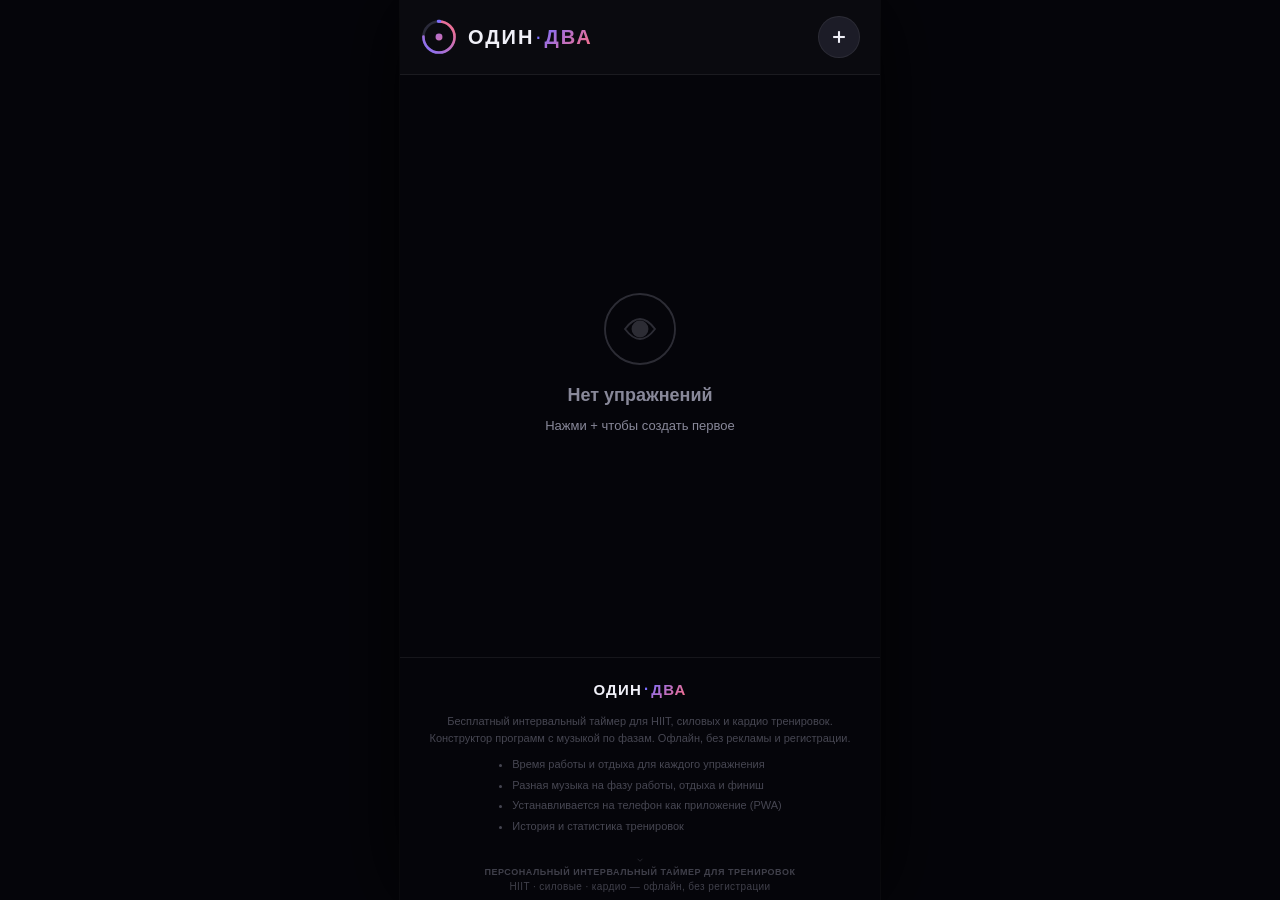
==== commit 6dcf0900: "fix: reduce tagline footer height — smaller chevron and padding Co-Authored-By: Claude Sonnet 4.6 <n" ====
--- a/index.html
+++ b/index.html
@@ -9,6 +9,7 @@
   <meta name="apple-mobile-web-app-title" content="Один-Два" />
   <meta name="description" content="ОДИН·ДВА — интервальный таймер: один — работа, два — отдых. Конструктор программ HIIT, силовых и кардио, музыка по фазам, прогресс офлайн. Без рекламы и регистрации." />
   <meta name="google-site-verification" content="AfisqJqjGnzUTLMmmJNRxmtT5P44XOKwRR5N_WaB8mk" />
+  <meta name="yandex-verification" content="f4fb957ec25e3230" />
   <link rel="canonical" href="https://odin-dva.ru" />
   <!-- Open Graph -->
   <meta property="og:type" content="website" />
@@ -59,6 +60,19 @@
     ]
   }
   </script>
+  <!-- Yandex.Metrika counter -->
+  <script type="text/javascript">
+    (function(m,e,t,r,i,k,a){
+        m[i]=m[i]||function(){(m[i].a=m[i].a||[]).push(arguments)};
+        m[i].l=1*new Date();
+        for (var j = 0; j < document.scripts.length; j++) {if (document.scripts[j].src === r) { return; }}
+        k=e.createElement(t),a=e.getElementsByTagName(t)[0],k.async=1,k.src=r,a.parentNode.insertBefore(k,a)
+    })(window, document,'script','https://mc.yandex.ru/metrika/tag.js?id=108311751', 'ym');
+    ym(108311751, 'init', {ssr:true, webvisor:true, clickmap:true, ecommerce:"dataLayer", referrer: document.referrer, url: location.href, accurateTrackBounce:true, trackLinks:true});
+  </script>
+  <noscript><div><img src="https://mc.yandex.ru/watch/108311751" style="position:absolute; left:-9999px;" alt="" /></div></noscript>
+  <!-- /Yandex.Metrika counter -->
+
   <!-- Google Analytics -->
   <script async src="https://www.googletagmanager.com/gtag/js?id=G-1D6J41RLMG"></script>
   <script>
@@ -135,7 +149,7 @@
         </ul>
       </div>
       <div class="tagline-peek">
-        <svg class="tagline-chevron" viewBox="0 0 24 24" fill="none" stroke="currentColor" stroke-width="2" width="14" height="14"><polyline points="18 15 12 9 6 15"/></svg>
+        <svg class="tagline-chevron" viewBox="0 0 24 24" fill="none" stroke="currentColor" stroke-width="2" width="10" height="10"><polyline points="18 15 12 9 6 15"/></svg>
         <span>Персональный интервальный таймер для тренировок</span>
         <span>HIIT&nbsp;·&nbsp;силовые&nbsp;·&nbsp;кардио&nbsp;—&nbsp;офлайн, без регистрации</span>
       </div>
--- a/static/style.css
+++ b/static/style.css
@@ -315,8 +315,8 @@
   display: flex;
   flex-direction: column;
   align-items: center;
-  gap: 2px;
-  padding: 8px 16px calc(10px + var(--safe-bottom));
+  gap: 1px;
+  padding: 5px 16px calc(6px + var(--safe-bottom));
   text-align: center;
 }
 .tagline-peek span {
@@ -335,7 +335,7 @@
 .tagline-chevron {
   color: rgba(136, 136, 153, 0.3);
   transition: transform 0.35s ease;
-  margin-bottom: 2px;
+  margin-bottom: 0;
 }
 .home-tagline.open .tagline-chevron {
   transform: rotate(180deg);
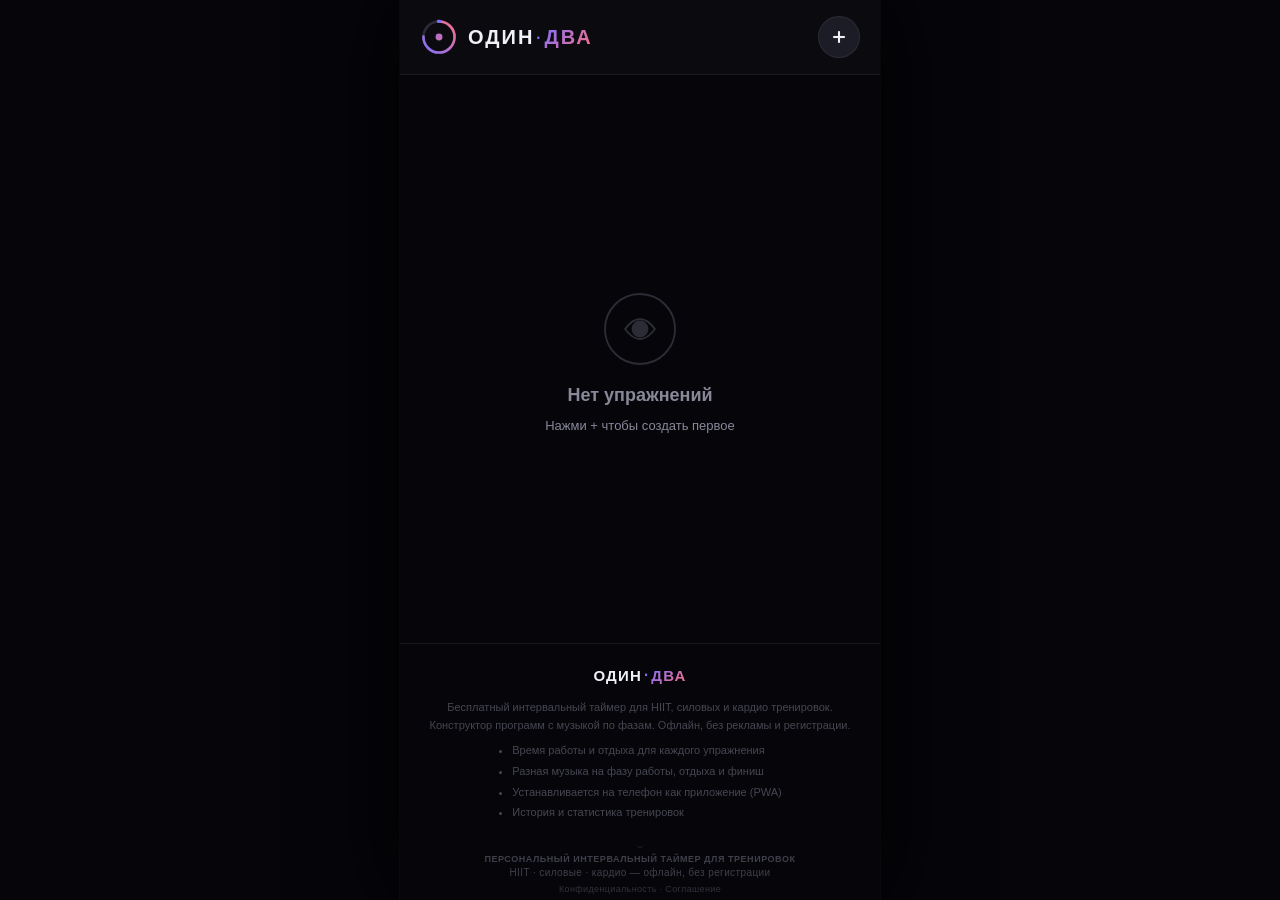
==== commit f85b2577: "feat: add privacy policy, terms of service, legal links in footer - privacy.html — Privacy Policy (M" ====
--- a/index.html
+++ b/index.html
@@ -152,6 +152,7 @@
         <svg class="tagline-chevron" viewBox="0 0 24 24" fill="none" stroke="currentColor" stroke-width="2" width="10" height="10"><polyline points="18 15 12 9 6 15"/></svg>
         <span>Персональный интервальный таймер для тренировок</span>
         <span>HIIT&nbsp;·&nbsp;силовые&nbsp;·&nbsp;кардио&nbsp;—&nbsp;офлайн, без регистрации</span>
+        <span class="tagline-legal"><a href="/privacy.html">Конфиденциальность</a>&nbsp;·&nbsp;<a href="/terms.html">Соглашение</a></span>
       </div>
     </footer>
   </div>
--- a/static/style.css
+++ b/static/style.css
@@ -316,7 +316,7 @@
   flex-direction: column;
   align-items: center;
   gap: 1px;
-  padding: 5px 16px calc(6px + var(--safe-bottom));
+  padding: 5px 16px calc(4px + env(safe-area-inset-bottom, 0px));
   text-align: center;
 }
 .tagline-peek span {
@@ -337,6 +337,16 @@
   transition: transform 0.35s ease;
   margin-bottom: 0;
 }
+.tagline-legal {
+  font-size: 9px !important;
+  color: rgba(136, 136, 153, 0.3) !important;
+  margin-top: 2px;
+}
+.tagline-legal a {
+  color: rgba(136, 136, 153, 0.35);
+  text-decoration: none;
+}
+.tagline-legal a:hover { color: rgba(136, 136, 153, 0.7); }
 .home-tagline.open .tagline-chevron {
   transform: rotate(180deg);
 }
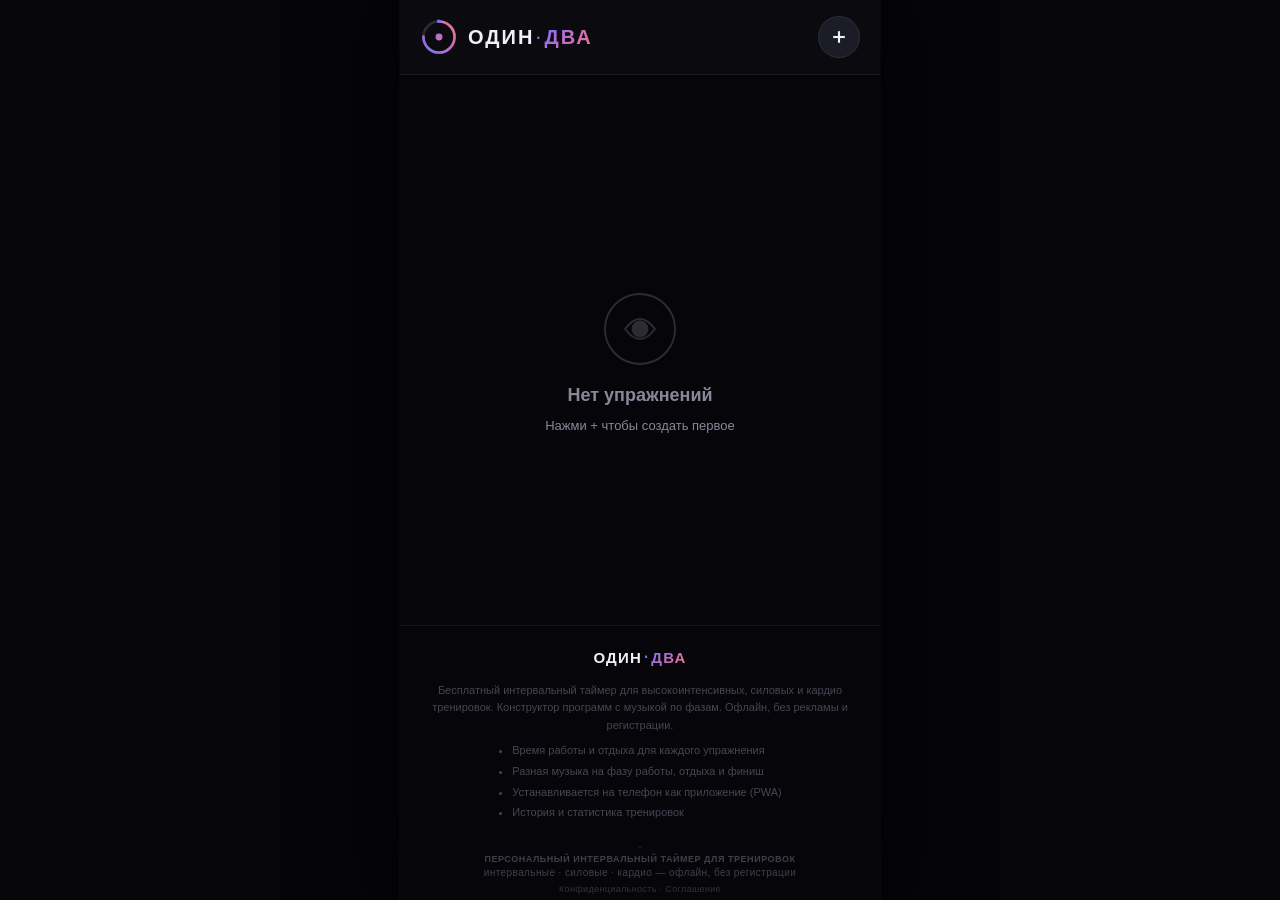
==== commit ceaaa146: "seo: replace HIIT with Russian primary terms throughout Replace standalone "HIIT" with Russian equiv" ====
--- a/index.html
+++ b/index.html
@@ -7,7 +7,8 @@
   <meta name="apple-mobile-web-app-capable" content="yes" />
   <meta name="apple-mobile-web-app-status-bar-style" content="black-translucent" />
   <meta name="apple-mobile-web-app-title" content="Один-Два" />
-  <meta name="description" content="ОДИН·ДВА — интервальный таймер: один — работа, два — отдых. Конструктор программ HIIT, силовых и кардио, музыка по фазам, прогресс офлайн. Без рекламы и регистрации." />
+  <meta name="description" content="ОДИН·ДВА — интервальный таймер: один — работа, два — отдых. Конструктор высокоинтенсивных интервальных, силовых и кардио тренировок, музыка по фазам, прогресс офлайн. Без рекламы и регистрации." />
+  <meta name="keywords" content="интервальный таймер, таймер для тренировок, высокоинтенсивные интервальные тренировки, интервальные тренировки, круговая тренировка, силовая тренировка, кардио тренировка, таймер онлайн бесплатно, тренировка дома, интервальный таймер онлайн" />
   <meta name="google-site-verification" content="AfisqJqjGnzUTLMmmJNRxmtT5P44XOKwRR5N_WaB8mk" />
   <meta name="yandex-verification" content="f4fb957ec25e3230" />
   <link rel="canonical" href="https://odin-dva.ru" />
@@ -17,7 +18,7 @@
   <meta property="og:site_name" content="ОДИН·ДВА" />
   <meta property="og:locale" content="ru_RU" />
   <meta property="og:title" content="ОДИН·ДВА — интервальный таймер" />
-  <meta property="og:description" content="Один — работа, два — отдых. Конструктор HIIT, силовых и кардио тренировок с музыкой по фазам. Офлайн, без рекламы и регистрации." />
+  <meta property="og:description" content="Один — работа, два — отдых. Конструктор интервальных, силовых и кардио тренировок с музыкой по фазам. Офлайн, без рекламы и регистрации." />
   <meta property="og:image" content="https://odin-dva.ru/icons/og-image.png" />
   <meta property="og:image:width" content="1200" />
   <meta property="og:image:height" content="630" />
@@ -25,9 +26,9 @@
   <!-- Twitter / X Card -->
   <meta name="twitter:card" content="summary_large_image" />
   <meta name="twitter:title" content="ОДИН·ДВА — интервальный таймер" />
-  <meta name="twitter:description" content="Один — работа, два — отдых. Конструктор HIIT, силовых и кардио тренировок с музыкой по фазам. Без рекламы." />
+  <meta name="twitter:description" content="Один — работа, два — отдых. Конструктор интервальных, силовых и кардио тренировок с музыкой по фазам. Без рекламы." />
   <meta name="twitter:image" content="https://odin-dva.ru/icons/og-image.png" />
-  <title>ОДИН·ДВА — интервальный таймер для тренировок HIIT</title>
+  <title>ОДИН·ДВА — таймер для интервальных и круговых тренировок</title>
   <link rel="manifest" href="manifest.json" />
   <link rel="icon" type="image/svg+xml" href="icons/favicon.svg" />
   <link rel="icon" type="image/png" sizes="32x32" href="icons/favicon-32.png" />
@@ -39,7 +40,7 @@
     "@type": "SoftwareApplication",
     "name": "ОДИН·ДВА",
     "alternateName": "Odin-Dva",
-    "description": "Персональный интервальный таймер для HIIT, силовых и кардио тренировок. Конструктор программ с музыкой по фазам. Работает офлайн, без рекламы и регистрации.",
+    "description": "Персональный интервальный таймер для высокоинтенсивных интервальных (HIIT), силовых и кардио тренировок. Конструктор программ с музыкой по фазам. Работает офлайн, без рекламы и регистрации.",
     "applicationCategory": "SportsApplication",
     "applicationSubCategory": "Fitness",
     "operatingSystem": "Web, iOS, Android",
@@ -51,7 +52,7 @@
     "url": "https://odin-dva.ru",
     "inLanguage": "ru",
     "featureList": [
-      "Интервальный таймер HIIT",
+      "Высокоинтенсивные интервальные тренировки (HIIT)",
       "Конструктор тренировок",
       "Музыка по фазам работы и отдыха",
       "Офлайн-режим без интернета",
@@ -140,7 +141,7 @@
     <footer class="home-tagline" id="home-tagline" role="button" aria-expanded="false" tabindex="0">
       <div class="tagline-body">
         <span class="tagline-logo-text"><span class="title-one">ОДИН</span><span class="title-dot">·</span><span class="title-two">ДВА</span></span>
-        <p>Бесплатный интервальный таймер для HIIT, силовых и кардио тренировок. Конструктор программ с музыкой по фазам. Офлайн, без рекламы и регистрации.</p>
+        <p>Бесплатный интервальный таймер для высокоинтенсивных, силовых и кардио тренировок. Конструктор программ с музыкой по фазам. Офлайн, без рекламы и регистрации.</p>
         <ul>
           <li>Время работы и отдыха для каждого упражнения</li>
           <li>Разная музыка на фазу работы, отдыха и финиш</li>
@@ -151,7 +152,7 @@
       <div class="tagline-peek">
         <svg class="tagline-chevron" viewBox="0 0 24 24" fill="none" stroke="currentColor" stroke-width="2" width="10" height="10"><polyline points="18 15 12 9 6 15"/></svg>
         <span>Персональный интервальный таймер для тренировок</span>
-        <span>HIIT&nbsp;·&nbsp;силовые&nbsp;·&nbsp;кардио&nbsp;—&nbsp;офлайн, без регистрации</span>
+        <span>интервальные&nbsp;·&nbsp;силовые&nbsp;·&nbsp;кардио&nbsp;—&nbsp;офлайн, без регистрации</span>
         <span class="tagline-legal"><a href="/privacy.html">Конфиденциальность</a>&nbsp;·&nbsp;<a href="/terms.html">Соглашение</a></span>
       </div>
     </footer>
@@ -508,7 +509,7 @@
   <div id="toast" aria-live="polite"></div>
 
   <noscript>
-    <p>ОДИН·ДВА — интервальный таймер для HIIT и силовых тренировок. Офлайн, без рекламы. Сайт: https://odin-dva.ru</p>
+    <p>ОДИН·ДВА — интервальный таймер для высокоинтенсивных и силовых тренировок. Офлайн, без рекламы. Сайт: https://odin-dva.ru</p>
   </noscript>
 
   <script src="static/app.js"></script>
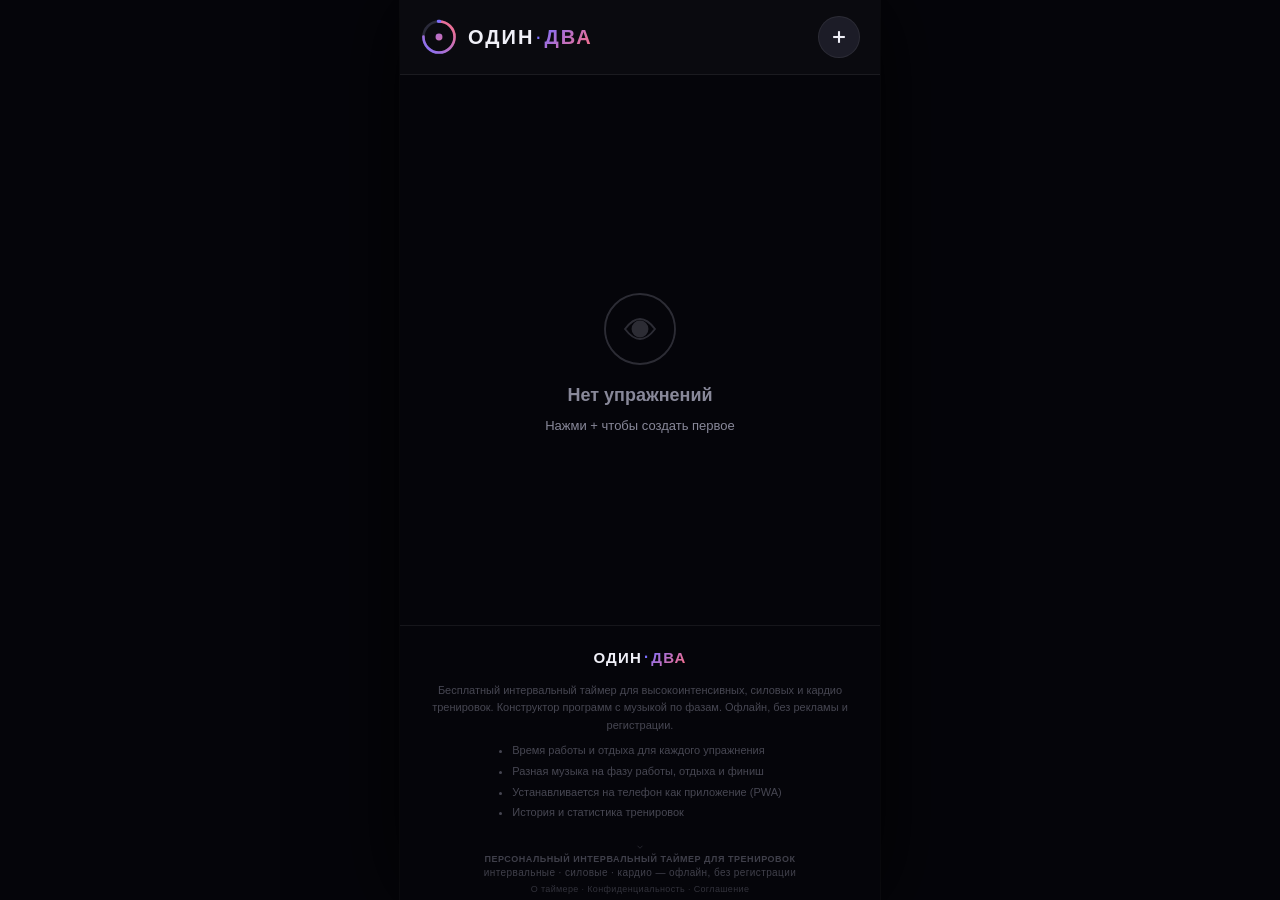
==== commit 697b1f46: "seo: add SEO landing page for Russian search traffic New page /intervalnyj-tajmer.html targets queri" ====
--- a/index.html
+++ b/index.html
@@ -12,6 +12,7 @@
   <meta name="google-site-verification" content="AfisqJqjGnzUTLMmmJNRxmtT5P44XOKwRR5N_WaB8mk" />
   <meta name="yandex-verification" content="f4fb957ec25e3230" />
   <link rel="canonical" href="https://odin-dva.ru" />
+  <link rel="alternate" hreflang="ru" href="https://odin-dva.ru/" />
   <!-- Open Graph -->
   <meta property="og:type" content="website" />
   <meta property="og:url" content="https://odin-dva.ru" />
@@ -153,7 +154,7 @@
         <svg class="tagline-chevron" viewBox="0 0 24 24" fill="none" stroke="currentColor" stroke-width="2" width="10" height="10"><polyline points="18 15 12 9 6 15"/></svg>
         <span>Персональный интервальный таймер для тренировок</span>
         <span>интервальные&nbsp;·&nbsp;силовые&nbsp;·&nbsp;кардио&nbsp;—&nbsp;офлайн, без регистрации</span>
-        <span class="tagline-legal"><a href="/privacy.html">Конфиденциальность</a>&nbsp;·&nbsp;<a href="/terms.html">Соглашение</a></span>
+        <span class="tagline-legal"><a href="/intervalnyj-tajmer.html">О таймере</a>&nbsp;·&nbsp;<a href="/privacy.html">Конфиденциальность</a>&nbsp;·&nbsp;<a href="/terms.html">Соглашение</a></span>
       </div>
     </footer>
   </div>
